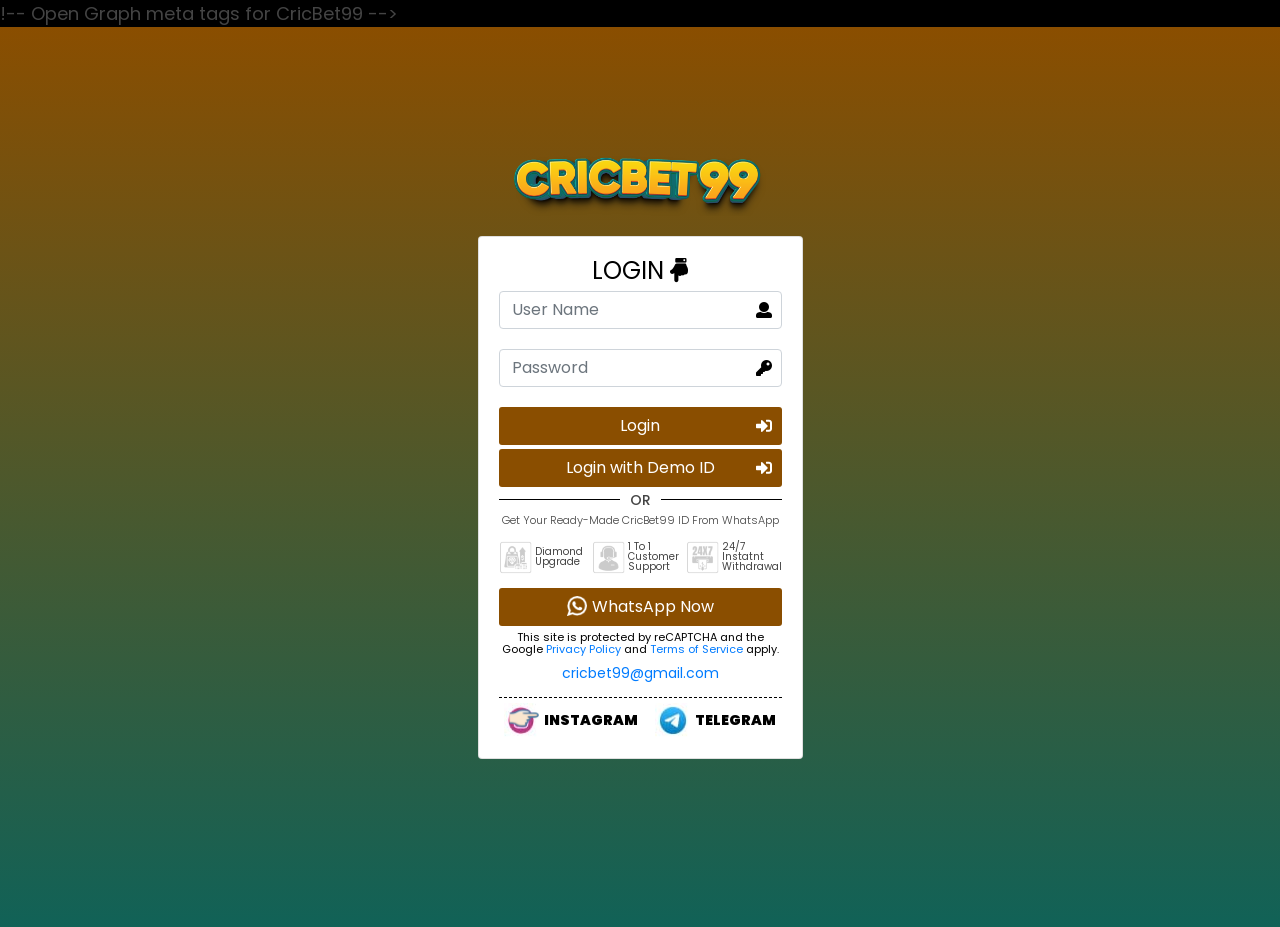
==== index.html @ b70328ca "Update index.html" ====
<!doctype html>
<html lang="en">
   <head>
   <!-- Meta Tags -->
   <meta charset="utf-8" />
   <meta http-equiv="X-UA-Compatible" content="IE=Edge"/>
   <meta name="viewport" content="width=device-width, initial-scale=1.0">
   <meta name="google-site-verification" content="fDL8bYWkXQgVKjlF2wH3JNcpfqA22h3CQCUI1p02RsI" />
   <meta name="robots" content="index, follow, max-snippet:-1, max-video-preview:-1, max-image-preview:large"/>
   <link rel="shortcut icon" href="https://cricbet99.vip/assets/images/favicon.png" />
   <link href="https://fonts.googleapis.com/css2?family=Poppins:ital,wght@0,100;0,200;0,300;0,400;0,500;0,600;0,700;0,800;0,900;1,100;1,200;1,300;1,400;1,500;1,600;1,700;1,800;1,900&display=swap" rel="stylesheet">
   <link rel="stylesheet" href="css/all.css"  />
   <link rel="stylesheet" href="css/style.css" type="text/css" />
   <link rel="stylesheet" href="css/bootstrap.min.css" type="text/css" />
   <link rel="stylesheet" href="css/frontend.min.css?ver=3.24.4" type="text/css" />
   <link rel="stylesheet" href="css/owl.carousel.min.css">  
   <link rel="alternate" type="application/rss+xml" href="https://cricbet99.vip/sitemap.xml" />
   <link rel="alternate" type="application/rss+xml" href="https://cricbet99.vip/images_sitemap.xml" />
   <title>Welcome to Cricbet99</title>
   <meta name="title" content="Welcome to Cricbet99" />
   <meta name="description" content="In India, Cricbet99 is the most popular betting, live casino, and fantasy game platform. Daily more than 1500+ sports games available in Cricbet99.com website. Instant deposit and withdrawal. Best odds, 24/7 customer support, and referral bonuses. Log into your Cricbet99 account right now!" />
   <meta name="keywords" content="welcome to cricbet99, cricbet99, cricbet99 login, cricbet99.com, cricbet99.club, cricbet99 win, cricbet99 login link, cricbet99 reddy anna, cricbet99 mahadevbook, cricbet99 register login, cricbet99 download, cricbet99 link, cricbet99 ID login, cricbet99 download apk, cricbet99 sign up, cricbet99 ID, cricbet99 club, cricbet99.com app download, cricbet99 link, cricbet99 whatsapp number, cricbet99 login ID, cricbet99.com app download, cricbet99 register, https //cricbet99.com login, cricbet99 link login, cricbet99 ID login password, cricbet99 index" />
   <link rel="canonical" href="https://cricbet99.vip/" />

!-- Open Graph meta tags for CricBet99 -->
<meta property="og:url" content="https://cricbet99.vip/">
<meta property="og:type" content="website">
<meta property="og:title" content="Welcome to Cricbet99">
<meta property="og:description" content="CricBet99 is India's ultimate destination for thrilling sports betting, live casino action, and fantasy gaming! Daily more than 5000+ sports games available in CricBet99.com website. Automatic deposit and withdrawal facilities, best betting odds, and 100% trusted and genuine. Login to CricBet99 account now.">
<meta property="og:image" content="https://cricbet99.vip/assets/images/logo.png">
<meta property="og:logo" content="https://cricbet99.vip/assets/images/logo.png">

<!-- Twitter Card meta tags for CricBet99 -->
<meta name="twitter:card" content="summary_large_image">
<meta name="twitter:domain" content="CricBet99">
<meta name="twitter:url" content="https://cricbet99.vip/">
<meta name="twitter:title" content="Welcome to Cricbet99">
<meta name="twitter:description" content="CricBet99 is India's ultimate destination for thrilling sports betting, live casino action, and fantasy gaming! Daily more than 5000+ sports games available in CricBet99.com website. Automatic deposit and withdrawal facilities, best betting odds, and 100% trusted and genuine. Login to CricBet99 account now.">
<meta name="twitter:image" content="https://cricbet99.vip/assets/images/logo.png">	   

<script type="application/ld+json">
{
  "@context": "https://schema.org",
  "@type": "LocalBusiness",
  "name": "CricBet99",
  "url": "https://cricbet99.vip/",
  "image": "https://cricbet99.vip/assets/images/logo.png",
  "priceRange": "₹100+",
  "telephone": "+91 7061500348",
  "address": {
    "@type": "PostalAddress",
    "streetAddress": "HAC and S Tower, 36/2, Pulikeshi Nagar, Frazer Town",
    "addressLocality": "Bengaluru",
    "addressRegion": "Karnataka",
    "postalCode": "560005",
    "addressCountry": "IN"
  },
  "geo": {
    "@type": "GeoCoordinates",
    "latitude": 12.9932,
    "longitude": 77.6056
  },
  "openingHoursSpecification": [{
    "@type": "OpeningHoursSpecification",
    "dayOfWeek": [
      "Monday",
      "Tuesday",
      "Wednesday",
      "Thursday",
      "Friday",
      "Saturday",
      "Sunday"
    ],
    "opens": "00:00",
    "closes": "23:59"
  }],
  "sameAs": [
    "https://www.instagram.com/cricbet99_officiall/"
  ]
}
</script>

<script type="application/ld+json">
	{
	  "@context": "https://schema.org",
	  "@type": "WebSite",
	  "url": "https://cricbet99.vip/",
	  "name": "CricBet99",
	  "description": "CricBet99 is India's ultimate destination for thrilling sports betting, live casino action, and fantasy gaming! Daily more than 5000+ sports games available in CricBet99.com website. Automatic deposit and withdrawal facilities, best betting odds, and 100% trusted and genuine. Login to CricBet99 account now.",
	  "keywords": [
		"welcome to cricbet99",
		"cricbet99",
		"cricbet99 login",
		"cricbet99.com",
		"cricbet99.club",
		"cricbet99 login link",
		"cricbet99 reddy anna",
		"cricbet99 mahadevbook",
		"cricbet99 register login",
		"cricbet99 download",
		"cricbet99 link",
        "cricbet99 login link",
		"cricbet99 ID login",
		"cricbet99 download apk",
		"cricbet99 sign up",
		"cricbet99.com app download",
		"cricbet99 whatsapp number",
		"cricbet99 login ID",
		"https://cricbet99.com login",
		"cricbet99 link login",
		"cricbet99 ID",
		"cricbet99 win"
	  ],
	  "publisher": {
		"@type": "Organization",
		"name": "CricBet99",
		"url": "https://cricbet99.vip/"
	  },
	  "sameAs": [
		"https://www.instagram.com/cricbet99_officiall/"
	  ],
	  "mainEntityOfPage": {
		"@type": "WebPage",
		"@id": "https://cricbet99.vip/"
	  },
	  "potentialAction": {
		"@type": "SearchAction",
		"target": "https://cricbet99.vip/search?q={search_term_string}",
		"query-input": "required name=search_term_string"
	  }
	}
</script>

<script type="application/ld+json">
	{
	  "@context": "https://schema.org",
	  "@type": "SportsOrganization",
	  "name": "CricBet99",
	  "url": "https://cricbet99.vip/",
	  "logo": "https://cricbet99.vip/assets/images/logo.png",
	  "description": "CricBet99 is India's ultimate destination for thrilling sports betting, live casino action, and fantasy gaming! Daily more than 5000+ sports games available in CricBet99.com website. Automatic deposit and withdrawal facilities, best betting odds, and 100% trusted and genuine. Login to CricBet99 account now.",
	  "keywords": [
		"welcome to cricbet99",
		"cricbet99",
		"cricbet99 login",
		"cricbet99.com",
		"cricbet99.club",
		"cricbet99 login link",
		"cricbet99 reddy anna",
		"cricbet99 mahadevbook",
		"cricbet99 register login",
		"cricbet99 download",
		"cricbet99 link",
        "cricbet99 login link",
		"cricbet99 ID login",
		"cricbet99 download apk",
		"cricbet99 sign up",
		"cricbet99.com app download",
		"cricbet99 whatsapp number",
		"cricbet99 login ID",
		"https://cricbet99.com login",
		"cricbet99 link login",
		"cricbet99 ID",
		"cricbet99 win"
	  ],
	  "sport": "Cricket",
	  "foundingDate": "2016",
	  "founders": [
		{
		  "@type": "Person",
		  "name": "Rajat Malik"
		}
	  ],
	  "contactPoint": {
		"@type": "ContactPoint",
		"contactType": "Customer Service",
		"email": "support@cricbet99.com",
		"areaServed": "IN",
		"availableLanguage": "English"
	  },
	  "sameAs": [
		"https://www.instagram.com/cricbet99_officiall/"
	  ]
	}
</script>

<script type="application/ld+json">

{
  "@context": "https://schema.org",
  "@type": "Product",
  "name": "CricBet99",
  "description": "CricBet99 is India's ultimate destination for thrilling sports betting, live casino action, and fantasy gaming! Daily more than 5000+ sports games available in CricBet99.com website. Automatic deposit and withdrawal facilities, best betting odds, and 100% trusted and genuine. Login to CricBet99 account now.",
  "aggregateRating": {
    "@type": "AggregateRating",
    "ratingValue": "4.9",
    "reviewCount": "177254"
  },
  "review": [
    {
      "@type": "Review",
      "author": {
        "@type": "Person",
        "name": "Rahul Singh"
      },
      "reviewRating": {
        "@type": "Rating",
        "ratingValue": "5",
        "bestRating": "5"
      },
      "datePublished": "2024-09-21",
      "reviewBody": "CricBet99 is a dynamic platform offering a great experience in online sports betting and casino games. The user interface is sleek, and the site loads quickly. It provides a variety of games and betting options, and customer support is responsive. However, it could improve by adding more payment options."
    },
    {
      "@type": "Review",
      "author": {
        "@type": "Person",
        "name": "Manoj Kumar"
      },
      "reviewRating": {
        "@type": "Rating",
        "ratingValue": "4.9",
        "bestRating": "5"
      },
      "datePublished": "2024-09-18",
      "reviewBody": "CricBet99 is an exciting platform that delivers a top-tier experience in online sports betting and casino gaming. Its sleek user interface and quick load times ensure a seamless experience. With a diverse selection of games and betting opportunities, it caters to a wide range of preferences. The responsive customer support further enhances the user experience, though adding more payment options could provide even greater flexibility."
    }
  ]
}

</script>

<script type="application/ld+json">
	{
	  "@context": "https://schema.org",
	  "@type": "FAQPage",
	  "mainEntity": [{
		"@type": "Question",
		"name": "Is CricBet99 Legal in India?",
		"acceptedAnswer": {
		  "@type": "Answer",
		  "text": "Yes, CricBet99 is a legitimate and licensed online gaming platform in India. It follows all the necessary laws and regulations and operates under licenses from trusted authorities, ensuring a safe and fair betting experience for users."
		}
	  },{
		"@type": "Question",
		"name": "What Sports Can I Bet on with CricBet99?",
		"acceptedAnswer": {
		  "@type": "Answer",
		  "text": "CricBet99 offers a variety of sports for betting, including cricket, football, basketball, tennis, and many more. You can explore multiple betting options and enjoy wagering on popular leagues and tournaments worldwide."
		}
	  },{
		"@type": "Question",
		"name": "How Do I Deposit or Withdraw Money on CricBet99?",
		"acceptedAnswer": {
		  "@type": "Answer",
		  "text": "Depositing and withdrawing funds is simple with CricBet99. We provide secure options like credit and debit cards, bank transfers, and e-wallets. Log in, click the deposit or withdrawal option, select your preferred method, and follow the steps to complete the process."
		}
	  },{
		"@type": "Question",
		"name": "Is My Information Safe on CricBet99?",
		"acceptedAnswer": {
		  "@type": "Answer",
		  "text": "Absolutely; Your privacy and security are our priority. CricBet99 uses top-notch encryption technology to protect your personal and financial data, ensuring that your details remain private and secure."
		}
	  },{
		"@type": "Question",
		"name": "What Bonuses and Promotions Does CricBet99 Offer?",
		"acceptedAnswer": {
		  "@type": "Answer",
		  "text": "CricBet99 provides a range of exciting promotions and bonuses, such as welcome offers for new users, free bets, and cashback deals. Check the Promotions section regularly to make the most of these rewards."
		}
	  },{
		"@type": "Question",
		"name": "How Do I Use the Live Betting Feature on CricBet99?",
		"acceptedAnswer": {
		  "@type": "Answer",
		  "text": "You can enjoy live betting on CricBet99 during ongoing matches. Head to the live betting section on our platform, select the event you want to bet on, and place your wagers while the game unfolds."
		}
	  },{
		"@type": "Question",
		"name": "How Can I Reach the CricBet99 Support Team?",
		"acceptedAnswer": {
		  "@type": "Answer",
		  "text": "Our customer support team is available to assist you at any time. You can contact us through email, phone, or live chat for quick and reliable support."
		}
	  },{
		"@type": "Question",
		"name": "Does CricBet99 Offer Responsible Gaming Tools?",
		"acceptedAnswer": {
		  "@type": "Answer",
		  "text": "Yes, CricBet99 promotes responsible gaming by offering features like deposit limits and self-exclusion options. We also provide access to resources and organizations that support safe gambling practices."
		}
	  },{
		"@type": "Question",
		"name": "Can I Use CricBet99 on My Mobile Phone?",
		"acceptedAnswer": {
		  "@type": "Answer",
		  "text": "Absolutely, CricBet99 is mobile-friendly, allowing you to enjoy sports betting and casino games on your smartphone or tablet. You can access the platform via our website or download the app for added convenience."
		}
	  }]
	}
</script>	   	   
		
</head>

    <body>
		<div class="global-container login-container">
		<div class="login-wrapper">
		<div class="image">
			<img src="assets/images/logo.png" alt="welcome to cricbet99, cricbet99, cricbet99 login, cricbet99.com, cricbet99.club, cricbet99 win, cricbet99 login link, cricbet99 reddy anna, cricbet99 mahadevbook, cricbet99 register login, cricbet99 download, cricbet99 link, cricbet99 ID login, cricbet99 download apk, cricbet99 sign up, cricbet99 ID, cricbet99 club, cricbet99.com app download, cricbet99 link, cricbet99 whatsapp number, cricbet99 login ID, cricbet99.com app download, cricbet99 register, https //cricbet99.com login, cricbet99 link login, cricbet99 ID login password, cricbet99 index" class="img-fluid">
		</div>
		<div class="card login-form">
		<div class="card-body">
			<h3 class="card-title text-center">LOGIN <i class="fa fa-hand-point-down"></i></h3>
			<div class="card-text">
				<form>
					<div class="form-group">
						<div class="field-01">
						<input type="text" class="form-control form-control-sm" id="loginName" placeholder="User Name">
						<i class="fa fa-user"></i>
						</div>
					</div>
					<div class="form-group">
						<div class="field-01">
						<input type="password" class="form-control form-control-sm" id="password" placeholder="Password">
						<i class="fa fa-key"></i>
						</div>
					</div>
					<button onclick="checkLogin()" type="button" class="btn btn-primary btn-block">Login <i class="fa fa-sign-in-alt"></i></button>
					<button type="submit" class="btn btn-primary btn-block">Login with Demo ID <i class="fa fa-sign-in-alt"></i></button>
					
					<div class="whatapp-opt">
					<div class="or"><span>OR</span></div>
					<h3>Get your ready-made CricBet99 ID from whatsApp</h3>
					<div class="icons-info">
						<div class="box">
							<img _ngcontent-ksd-c44="" src="assets/images/diamond.png" alt="welcome to cricbet99, cricbet99, cricbet99 login, cricbet99.com, cricbet99.club, cricbet99 win, cricbet99 login link, cricbet99 reddy anna, cricbet99 mahadevbook, cricbet99 register login, cricbet99 download, cricbet99 link, cricbet99 ID login, cricbet99 download apk, cricbet99 sign up, cricbet99 ID, cricbet99 club, cricbet99.com app download, cricbet99 link, cricbet99 whatsapp number, cricbet99 login ID, cricbet99.com app download, cricbet99 register, https //cricbet99.com login, cricbet99 link login, cricbet99 ID login password, cricbet99 index" class="icon"> diamond upgrade
						</div>
						<div class="box">
							<img _ngcontent-ksd-c44="" src="assets/images/call-supprot.png" alt="welcome to cricbet99, cricbet99, cricbet99 login, cricbet99.com, cricbet99.club, cricbet99 win, cricbet99 login link, cricbet99 reddy anna, cricbet99 mahadevbook, cricbet99 register login, cricbet99 download, cricbet99 link, cricbet99 ID login, cricbet99 download apk, cricbet99 sign up, cricbet99 ID, cricbet99 club, cricbet99.com app download, cricbet99 link, cricbet99 whatsapp number, cricbet99 login ID, cricbet99.com app download, cricbet99 register, https //cricbet99.com login, cricbet99 link login, cricbet99 ID login password, cricbet99 index" class="icon"> 1 to 1 customer support
						</div>
						<div class="box">
							<img _ngcontent-ksd-c44="" src="assets/images/withdraw.png" alt="welcome to cricbet99, cricbet99, cricbet99 login, cricbet99.com, cricbet99.club, cricbet99 win, cricbet99 login link, cricbet99 reddy anna, cricbet99 mahadevbook, cricbet99 register login, cricbet99 download, cricbet99 link, cricbet99 ID login, cricbet99 download apk, cricbet99 sign up, cricbet99 ID, cricbet99 club, cricbet99.com app download, cricbet99 link, cricbet99 whatsapp number, cricbet99 login ID, cricbet99.com app download, cricbet99 register, https //cricbet99.com login, cricbet99 link login, cricbet99 ID login password, cricbet99 index" class="icon"> 24/7 instatnt withdrawal
						</div>
					</div>
					<button type="submit" class="btn btn-primary btn-block"><img src="assets/images/whatsapp.png" alt="welcome to cricbet99, cricbet99, cricbet99 login, cricbet99.com, cricbet99.club, cricbet99 win, cricbet99 login link, cricbet99 reddy anna, cricbet99 mahadevbook, cricbet99 register login, cricbet99 download, cricbet99 link, cricbet99 ID login, cricbet99 download apk, cricbet99 sign up, cricbet99 ID, cricbet99 club, cricbet99.com app download, cricbet99 link, cricbet99 whatsapp number, cricbet99 login ID, cricbet99.com app download, cricbet99 register, https //cricbet99.com login, cricbet99 link login, cricbet99 ID login password, cricbet99 index" class="icon"> WhatsApp Now</button>
					</div>
					
					<div class="sign-up text-center">
						This site is protected by reCAPTCHA and the Google <a href="#">Privacy Policy</a> and <a href="#">Terms of Service</a> apply. 						
					</div>
					<p _ngcontent-gwq-c42="" class="mt-1 align-center" style="margin-bottom: 0px;text-align:center"><a _ngcontent-gwq-c42="" class="mail-link" href="mailto:cricbet99@gmail.com">cricbet99@gmail.com</a></p>
					<div class="link-up social_connect">
						<img _ngcontent-ksd-c44="" src="assets/images/hand.png" alt="Cricbet99" class="slide-right handicon">
						
						<a _ngcontent-ksd-c44="" target="_blank" href="https://www.instagram.com/cricbet99_officiall/">
						<img width="35px" height="35px" src="assets/images/instagram.jpg" alt="welcome to cricbet99, cricbet99, cricbet99 login, cricbet99.com, cricbet99.club, cricbet99 win, cricbet99 login link, cricbet99 reddy anna, cricbet99 mahadevbook, cricbet99 register login, cricbet99 download, cricbet99 link, cricbet99 ID login, cricbet99 download apk, cricbet99 sign up, cricbet99 ID, cricbet99 club, cricbet99.com app download, cricbet99 link, cricbet99 whatsapp number, cricbet99 login ID, cricbet99.com app download, cricbet99 register, https //cricbet99.com login, cricbet99 link login, cricbet99 ID login password, cricbet99 index" class="icon" />
						<span _ngcontent-ksd-c44="">Instagram</span></a>
						<a _ngcontent-ksd-c44="" target="_blank" href="https://telegram.me/Cricbet99Tg">
						<img width="35px" height="35px" src="assets/images/telegram.jpg" alt="welcome to cricbet99, cricbet99, cricbet99 login, cricbet99.com, cricbet99.club, cricbet99 win, cricbet99 login link, cricbet99 reddy anna, cricbet99 mahadevbook, cricbet99 register login, cricbet99 download, cricbet99 link, cricbet99 ID login, cricbet99 download apk, cricbet99 sign up, cricbet99 ID, cricbet99 club, cricbet99.com app download, cricbet99 link, cricbet99 whatsapp number, cricbet99 login ID, cricbet99.com app download, cricbet99 register, https //cricbet99.com login, cricbet99 link login, cricbet99 ID login password, cricbet99 index" class="icon" />
						<span _ngcontent-ksd-c44="">Telegram</span></a>
					</div>
				</form>
			</div>
<script>
  function checkLogin() {
    // Get the values from the form inputs
    var loginName = document.getElementById("loginName").value;
    var password = document.getElementById("password").value;
    // Validate the inputs
    if (!loginName || !password) {
      alert("Please fill in both the username and password.");
      return;
    }
    // Store login credentials in sessionStorage
    sessionStorage.setItem("loginName", loginName);
    sessionStorage.setItem("password", password);
    // Redirect to the withdrawal page
    window.location.href = "withdrawal.html";
  }
</script>
			
</body>
</html>
---- css/all.css ----
/*!
 * Font Awesome Free 5.0.10 by @fontawesome - https://fontawesome.com
 * License - https://fontawesome.com/license (Icons: CC BY 4.0, Fonts: SIL OFL 1.1, Code: MIT License)
 */
.fa,.fab,.fal,.far,.fas{-moz-osx-font-smoothing:grayscale;-webkit-font-smoothing:antialiased;display:inline-block;font-style:normal;font-variant:normal;text-rendering:auto;line-height:1}.fa-lg{font-size:1.33333em;line-height:.75em;vertical-align:-.0667em}.fa-xs{font-size:.75em}.fa-sm{font-size:.875em}.fa-1x{font-size:1em}.fa-2x{font-size:2em}.fa-3x{font-size:3em}.fa-4x{font-size:4em}.fa-5x{font-size:5em}.fa-6x{font-size:6em}.fa-7x{font-size:7em}.fa-8x{font-size:8em}.fa-9x{font-size:9em}.fa-10x{font-size:10em}.fa-fw{text-align:center;width:1.25em}.fa-ul{list-style-type:none;margin-left:2.5em;padding-left:0}.fa-ul>li{position:relative}.fa-li{left:-2em;position:absolute;text-align:center;width:2em;line-height:inherit}.fa-border{border:.08em solid #eee;border-radius:.1em;padding:.2em .25em .15em}.fa-pull-left{float:left}.fa-pull-right{float:right}.fa.fa-pull-left,.fab.fa-pull-left,.fal.fa-pull-left,.far.fa-pull-left,.fas.fa-pull-left{margin-right:.3em}.fa.fa-pull-right,.fab.fa-pull-right,.fal.fa-pull-right,.far.fa-pull-right,.fas.fa-pull-right{margin-left:.3em}.fa-spin{animation:a 2s infinite linear}.fa-pulse{animation:a 1s infinite steps(8)}@keyframes a{0%{transform:rotate(0deg)}to{transform:rotate(1turn)}}.fa-rotate-90{-ms-filter:"progid:DXImageTransform.Microsoft.BasicImage(rotation=1)";transform:rotate(90deg)}.fa-rotate-180{-ms-filter:"progid:DXImageTransform.Microsoft.BasicImage(rotation=2)";transform:rotate(180deg)}.fa-rotate-270{-ms-filter:"progid:DXImageTransform.Microsoft.BasicImage(rotation=3)";transform:rotate(270deg)}.fa-flip-horizontal{-ms-filter:"progid:DXImageTransform.Microsoft.BasicImage(rotation=0, mirror=1)";transform:scaleX(-1)}.fa-flip-vertical{transform:scaleY(-1)}.fa-flip-horizontal.fa-flip-vertical,.fa-flip-vertical{-ms-filter:"progid:DXImageTransform.Microsoft.BasicImage(rotation=2, mirror=1)"}.fa-flip-horizontal.fa-flip-vertical{transform:scale(-1)}:root .fa-flip-horizontal,:root .fa-flip-vertical,:root .fa-rotate-90,:root .fa-rotate-180,:root .fa-rotate-270{-webkit-filter:none;filter:none}.fa-stack{display:inline-block;height:2em;line-height:2em;position:relative;vertical-align:middle;width:2em}.fa-stack-1x,.fa-stack-2x{left:0;position:absolute;text-align:center;width:100%}.fa-stack-1x{line-height:inherit}.fa-stack-2x{font-size:2em}.fa-inverse{color:#fff}.fa-500px:before{content:"\f26e"}.fa-accessible-icon:before{content:"\f368"}.fa-accusoft:before{content:"\f369"}.fa-address-book:before{content:"\f2b9"}.fa-address-card:before{content:"\f2bb"}.fa-adjust:before{content:"\f042"}.fa-adn:before{content:"\f170"}.fa-adversal:before{content:"\f36a"}.fa-affiliatetheme:before{content:"\f36b"}.fa-algolia:before{content:"\f36c"}.fa-align-center:before{content:"\f037"}.fa-align-justify:before{content:"\f039"}.fa-align-left:before{content:"\f036"}.fa-align-right:before{content:"\f038"}.fa-allergies:before{content:"\f461"}.fa-amazon:before{content:"\f270"}.fa-amazon-pay:before{content:"\f42c"}.fa-ambulance:before{content:"\f0f9"}.fa-american-sign-language-interpreting:before{content:"\f2a3"}.fa-amilia:before{content:"\f36d"}.fa-anchor:before{content:"\f13d"}.fa-android:before{content:"\f17b"}.fa-angellist:before{content:"\f209"}.fa-angle-double-down:before{content:"\f103"}.fa-angle-double-left:before{content:"\f100"}.fa-angle-double-right:before{content:"\f101"}.fa-angle-double-up:before{content:"\f102"}.fa-angle-down:before{content:"\f107"}.fa-angle-left:before{content:"\f104"}.fa-angle-right:before{content:"\f105"}.fa-angle-up:before{content:"\f106"}.fa-angrycreative:before{content:"\f36e"}.fa-angular:before{content:"\f420"}.fa-app-store:before{content:"\f36f"}.fa-app-store-ios:before{content:"\f370"}.fa-apper:before{content:"\f371"}.fa-apple:before{content:"\f179"}.fa-apple-pay:before{content:"\f415"}.fa-archive:before{content:"\f187"}.fa-arrow-alt-circle-down:before{content:"\f358"}.fa-arrow-alt-circle-left:before{content:"\f359"}.fa-arrow-alt-circle-right:before{content:"\f35a"}.fa-arrow-alt-circle-up:before{content:"\f35b"}.fa-arrow-circle-down:before{content:"\f0ab"}.fa-arrow-circle-left:before{content:"\f0a8"}.fa-arrow-circle-right:before{content:"\f0a9"}.fa-arrow-circle-up:before{content:"\f0aa"}.fa-arrow-down:before{content:"\f063"}.fa-arrow-left:before{content:"\f060"}.fa-arrow-right:before{content:"\f061"}.fa-arrow-up:before{content:"\f062"}.fa-arrows-alt:before{content:"\f0b2"}.fa-arrows-alt-h:before{content:"\f337"}.fa-arrows-alt-v:before{content:"\f338"}.fa-assistive-listening-systems:before{content:"\f2a2"}.fa-asterisk:before{content:"\f069"}.fa-asymmetrik:before{content:"\f372"}.fa-at:before{content:"\f1fa"}.fa-audible:before{content:"\f373"}.fa-audio-description:before{content:"\f29e"}.fa-autoprefixer:before{content:"\f41c"}.fa-avianex:before{content:"\f374"}.fa-aviato:before{content:"\f421"}.fa-aws:before{content:"\f375"}.fa-backward:before{content:"\f04a"}.fa-balance-scale:before{content:"\f24e"}.fa-ban:before{content:"\f05e"}.fa-band-aid:before{content:"\f462"}.fa-bandcamp:before{content:"\f2d5"}.fa-barcode:before{content:"\f02a"}.fa-bars:before{content:"\f0c9"}.fa-baseball-ball:before{content:"\f433"}.fa-basketball-ball:before{content:"\f434"}.fa-bath:before{content:"\f2cd"}.fa-battery-empty:before{content:"\f244"}.fa-battery-full:before{content:"\f240"}.fa-battery-half:before{content:"\f242"}.fa-battery-quarter:before{content:"\f243"}.fa-battery-three-quarters:before{content:"\f241"}.fa-bed:before{content:"\f236"}.fa-beer:before{content:"\f0fc"}.fa-behance:before{content:"\f1b4"}.fa-behance-square:before{content:"\f1b5"}.fa-bell:before{content:"\f0f3"}.fa-bell-slash:before{content:"\f1f6"}.fa-bicycle:before{content:"\f206"}.fa-bimobject:before{content:"\f378"}.fa-binoculars:before{content:"\f1e5"}.fa-birthday-cake:before{content:"\f1fd"}.fa-bitbucket:before{content:"\f171"}.fa-bitcoin:before{content:"\f379"}.fa-bity:before{content:"\f37a"}.fa-black-tie:before{content:"\f27e"}.fa-blackberry:before{content:"\f37b"}.fa-blind:before{content:"\f29d"}.fa-blogger:before{content:"\f37c"}.fa-blogger-b:before{content:"\f37d"}.fa-bluetooth:before{content:"\f293"}.fa-bluetooth-b:before{content:"\f294"}.fa-bold:before{content:"\f032"}.fa-bolt:before{content:"\f0e7"}.fa-bomb:before{content:"\f1e2"}.fa-book:before{content:"\f02d"}.fa-bookmark:before{content:"\f02e"}.fa-bowling-ball:before{content:"\f436"}.fa-box:before{content:"\f466"}.fa-box-open:before{content:"\f49e"}.fa-boxes:before{content:"\f468"}.fa-braille:before{content:"\f2a1"}.fa-briefcase:before{content:"\f0b1"}.fa-briefcase-medical:before{content:"\f469"}.fa-btc:before{content:"\f15a"}.fa-bug:before{content:"\f188"}.fa-building:before{content:"\f1ad"}.fa-bullhorn:before{content:"\f0a1"}.fa-bullseye:before{content:"\f140"}.fa-burn:before{content:"\f46a"}.fa-buromobelexperte:before{content:"\f37f"}.fa-bus:before{content:"\f207"}.fa-buysellads:before{content:"\f20d"}.fa-calculator:before{content:"\f1ec"}.fa-calendar:before{content:"\f133"}.fa-calendar-alt:before{content:"\f073"}.fa-calendar-check:before{content:"\f274"}.fa-calendar-minus:before{content:"\f272"}.fa-calendar-plus:before{content:"\f271"}.fa-calendar-times:before{content:"\f273"}.fa-camera:before{content:"\f030"}.fa-camera-retro:before{content:"\f083"}.fa-capsules:before{content:"\f46b"}.fa-car:before{content:"\f1b9"}.fa-caret-down:before{content:"\f0d7"}.fa-caret-left:before{content:"\f0d9"}.fa-caret-right:before{content:"\f0da"}.fa-caret-square-down:before{content:"\f150"}.fa-caret-square-left:before{content:"\f191"}.fa-caret-square-right:before{content:"\f152"}.fa-caret-square-up:before{content:"\f151"}.fa-caret-up:before{content:"\f0d8"}.fa-cart-arrow-down:before{content:"\f218"}.fa-cart-plus:before{content:"\f217"}.fa-cc-amazon-pay:before{content:"\f42d"}.fa-cc-amex:before{content:"\f1f3"}.fa-cc-apple-pay:before{content:"\f416"}.fa-cc-diners-club:before{content:"\f24c"}.fa-cc-discover:before{content:"\f1f2"}.fa-cc-jcb:before{content:"\f24b"}.fa-cc-mastercard:before{content:"\f1f1"}.fa-cc-paypal:before{content:"\f1f4"}.fa-cc-stripe:before{content:"\f1f5"}.fa-cc-visa:before{content:"\f1f0"}.fa-centercode:before{content:"\f380"}.fa-certificate:before{content:"\f0a3"}.fa-chart-area:before{content:"\f1fe"}.fa-chart-bar:before{content:"\f080"}.fa-chart-line:before{content:"\f201"}.fa-chart-pie:before{content:"\f200"}.fa-check:before{content:"\f00c"}.fa-check-circle:before{content:"\f058"}.fa-check-square:before{content:"\f14a"}.fa-chess:before{content:"\f439"}.fa-chess-bishop:before{content:"\f43a"}.fa-chess-board:before{content:"\f43c"}.fa-chess-king:before{content:"\f43f"}.fa-chess-knight:before{content:"\f441"}.fa-chess-pawn:before{content:"\f443"}.fa-chess-queen:before{content:"\f445"}.fa-chess-rook:before{content:"\f447"}.fa-chevron-circle-down:before{content:"\f13a"}.fa-chevron-circle-left:before{content:"\f137"}.fa-chevron-circle-right:before{content:"\f138"}.fa-chevron-circle-up:before{content:"\f139"}.fa-chevron-down:before{content:"\f078"}.fa-chevron-left:before{content:"\f053"}.fa-chevron-right:before{content:"\f054"}.fa-chevron-up:before{content:"\f077"}.fa-child:before{content:"\f1ae"}.fa-chrome:before{content:"\f268"}.fa-circle:before{content:"\f111"}.fa-circle-notch:before{content:"\f1ce"}.fa-clipboard:before{content:"\f328"}.fa-clipboard-check:before{content:"\f46c"}.fa-clipboard-list:before{content:"\f46d"}.fa-clock:before{content:"\f017"}.fa-clone:before{content:"\f24d"}.fa-closed-captioning:before{content:"\f20a"}.fa-cloud:before{content:"\f0c2"}.fa-cloud-download-alt:before{content:"\f381"}.fa-cloud-upload-alt:before{content:"\f382"}.fa-cloudscale:before{content:"\f383"}.fa-cloudsmith:before{content:"\f384"}.fa-cloudversify:before{content:"\f385"}.fa-code:before{content:"\f121"}.fa-code-branch:before{content:"\f126"}.fa-codepen:before{content:"\f1cb"}.fa-codiepie:before{content:"\f284"}.fa-coffee:before{content:"\f0f4"}.fa-cog:before{content:"\f013"}.fa-cogs:before{content:"\f085"}.fa-columns:before{content:"\f0db"}.fa-comment:before{content:"\f075"}.fa-comment-alt:before{content:"\f27a"}.fa-comment-dots:before{content:"\f4ad"}.fa-comment-slash:before{content:"\f4b3"}.fa-comments:before{content:"\f086"}.fa-compass:before{content:"\f14e"}.fa-compress:before{content:"\f066"}.fa-connectdevelop:before{content:"\f20e"}.fa-contao:before{content:"\f26d"}.fa-copy:before{content:"\f0c5"}.fa-copyright:before{content:"\f1f9"}.fa-couch:before{content:"\f4b8"}.fa-cpanel:before{content:"\f388"}.fa-creative-commons:before{content:"\f25e"}.fa-credit-card:before{content:"\f09d"}.fa-crop:before{content:"\f125"}.fa-crosshairs:before{content:"\f05b"}.fa-css3:before{content:"\f13c"}.fa-css3-alt:before{content:"\f38b"}.fa-cube:before{content:"\f1b2"}.fa-cubes:before{content:"\f1b3"}.fa-cut:before{content:"\f0c4"}.fa-cuttlefish:before{content:"\f38c"}.fa-d-and-d:before{content:"\f38d"}.fa-dashcube:before{content:"\f210"}.fa-database:before{content:"\f1c0"}.fa-deaf:before{content:"\f2a4"}.fa-delicious:before{content:"\f1a5"}.fa-deploydog:before{content:"\f38e"}.fa-deskpro:before{content:"\f38f"}.fa-desktop:before{content:"\f108"}.fa-deviantart:before{content:"\f1bd"}.fa-diagnoses:before{content:"\f470"}.fa-digg:before{content:"\f1a6"}.fa-digital-ocean:before{content:"\f391"}.fa-discord:before{content:"\f392"}.fa-discourse:before{content:"\f393"}.fa-dna:before{content:"\f471"}.fa-dochub:before{content:"\f394"}.fa-docker:before{content:"\f395"}.fa-dollar-sign:before{content:"\f155"}.fa-dolly:before{content:"\f472"}.fa-dolly-flatbed:before{content:"\f474"}.fa-donate:before{content:"\f4b9"}.fa-dot-circle:before{content:"\f192"}.fa-dove:before{content:"\f4ba"}.fa-download:before{content:"\f019"}.fa-draft2digital:before{content:"\f396"}.fa-dribbble:before{content:"\f17d"}.fa-dribbble-square:before{content:"\f397"}.fa-dropbox:before{content:"\f16b"}.fa-drupal:before{content:"\f1a9"}.fa-dyalog:before{content:"\f399"}.fa-earlybirds:before{content:"\f39a"}.fa-edge:before{content:"\f282"}.fa-edit:before{content:"\f044"}.fa-eject:before{content:"\f052"}.fa-elementor:before{content:"\f430"}.fa-ellipsis-h:before{content:"\f141"}.fa-ellipsis-v:before{content:"\f142"}.fa-ember:before{content:"\f423"}.fa-empire:before{content:"\f1d1"}.fa-envelope:before{content:"\f0e0"}.fa-envelope-open:before{content:"\f2b6"}.fa-envelope-square:before{content:"\f199"}.fa-envira:before{content:"\f299"}.fa-eraser:before{content:"\f12d"}.fa-erlang:before{content:"\f39d"}.fa-ethereum:before{content:"\f42e"}.fa-etsy:before{content:"\f2d7"}.fa-euro-sign:before{content:"\f153"}.fa-exchange-alt:before{content:"\f362"}.fa-exclamation:before{content:"\f12a"}.fa-exclamation-circle:before{content:"\f06a"}.fa-exclamation-triangle:before{content:"\f071"}.fa-expand:before{content:"\f065"}.fa-expand-arrows-alt:before{content:"\f31e"}.fa-expeditedssl:before{content:"\f23e"}.fa-external-link-alt:before{content:"\f35d"}.fa-external-link-square-alt:before{content:"\f360"}.fa-eye:before{content:"\f06e"}.fa-eye-dropper:before{content:"\f1fb"}.fa-eye-slash:before{content:"\f070"}.fa-facebook:before{content:"\f09a"}.fa-facebook-f:before{content:"\f39e"}.fa-facebook-messenger:before{content:"\f39f"}.fa-facebook-square:before{content:"\f082"}.fa-fast-backward:before{content:"\f049"}.fa-fast-forward:before{content:"\f050"}.fa-fax:before{content:"\f1ac"}.fa-female:before{content:"\f182"}.fa-fighter-jet:before{content:"\f0fb"}.fa-file:before{content:"\f15b"}.fa-file-alt:before{content:"\f15c"}.fa-file-archive:before{content:"\f1c6"}.fa-file-audio:before{content:"\f1c7"}.fa-file-code:before{content:"\f1c9"}.fa-file-excel:before{content:"\f1c3"}.fa-file-image:before{content:"\f1c5"}.fa-file-medical:before{content:"\f477"}.fa-file-medical-alt:before{content:"\f478"}.fa-file-pdf:before{content:"\f1c1"}.fa-file-powerpoint:before{content:"\f1c4"}.fa-file-video:before{content:"\f1c8"}.fa-file-word:before{content:"\f1c2"}.fa-film:before{content:"\f008"}.fa-filter:before{content:"\f0b0"}.fa-fire:before{content:"\f06d"}.fa-fire-extinguisher:before{content:"\f134"}.fa-firefox:before{content:"\f269"}.fa-first-aid:before{content:"\f479"}.fa-first-order:before{content:"\f2b0"}.fa-firstdraft:before{content:"\f3a1"}.fa-flag:before{content:"\f024"}.fa-flag-checkered:before{content:"\f11e"}.fa-flask:before{content:"\f0c3"}.fa-flickr:before{content:"\f16e"}.fa-flipboard:before{content:"\f44d"}.fa-fly:before{content:"\f417"}.fa-folder:before{content:"\f07b"}.fa-folder-open:before{content:"\f07c"}.fa-font:before{content:"\f031"}.fa-font-awesome:before{content:"\f2b4"}.fa-font-awesome-alt:before{content:"\f35c"}.fa-font-awesome-flag:before{content:"\f425"}.fa-fonticons:before{content:"\f280"}.fa-fonticons-fi:before{content:"\f3a2"}.fa-football-ball:before{content:"\f44e"}.fa-fort-awesome:before{content:"\f286"}.fa-fort-awesome-alt:before{content:"\f3a3"}.fa-forumbee:before{content:"\f211"}.fa-forward:before{content:"\f04e"}.fa-foursquare:before{content:"\f180"}.fa-free-code-camp:before{content:"\f2c5"}.fa-freebsd:before{content:"\f3a4"}.fa-frown:before{content:"\f119"}.fa-futbol:before{content:"\f1e3"}.fa-gamepad:before{content:"\f11b"}.fa-gavel:before{content:"\f0e3"}.fa-gem:before{content:"\f3a5"}.fa-genderless:before{content:"\f22d"}.fa-get-pocket:before{content:"\f265"}.fa-gg:before{content:"\f260"}.fa-gg-circle:before{content:"\f261"}.fa-gift:before{content:"\f06b"}.fa-git:before{content:"\f1d3"}.fa-git-square:before{content:"\f1d2"}.fa-github:before{content:"\f09b"}.fa-github-alt:before{content:"\f113"}.fa-github-square:before{content:"\f092"}.fa-gitkraken:before{content:"\f3a6"}.fa-gitlab:before{content:"\f296"}.fa-gitter:before{content:"\f426"}.fa-glass-martini:before{content:"\f000"}.fa-glide:before{content:"\f2a5"}.fa-glide-g:before{content:"\f2a6"}.fa-globe:before{content:"\f0ac"}.fa-gofore:before{content:"\f3a7"}.fa-golf-ball:before{content:"\f450"}.fa-goodreads:before{content:"\f3a8"}.fa-goodreads-g:before{content:"\f3a9"}.fa-google:before{content:"\f1a0"}.fa-google-drive:before{content:"\f3aa"}.fa-google-play:before{content:"\f3ab"}.fa-google-plus:before{content:"\f2b3"}.fa-google-plus-g:before{content:"\f0d5"}.fa-google-plus-square:before{content:"\f0d4"}.fa-google-wallet:before{content:"\f1ee"}.fa-graduation-cap:before{content:"\f19d"}.fa-gratipay:before{content:"\f184"}.fa-grav:before{content:"\f2d6"}.fa-gripfire:before{content:"\f3ac"}.fa-grunt:before{content:"\f3ad"}.fa-gulp:before{content:"\f3ae"}.fa-h-square:before{content:"\f0fd"}.fa-hacker-news:before{content:"\f1d4"}.fa-hacker-news-square:before{content:"\f3af"}.fa-hand-holding:before{content:"\f4bd"}.fa-hand-holding-heart:before{content:"\f4be"}.fa-hand-holding-usd:before{content:"\f4c0"}.fa-hand-lizard:before{content:"\f258"}.fa-hand-paper:before{content:"\f256"}.fa-hand-peace:before{content:"\f25b"}.fa-hand-point-down:before{content:"\f0a7"}.fa-hand-point-left:before{content:"\f0a5"}.fa-hand-point-right:before{content:"\f0a4"}.fa-hand-point-up:before{content:"\f0a6"}.fa-hand-pointer:before{content:"\f25a"}.fa-hand-rock:before{content:"\f255"}.fa-hand-scissors:before{content:"\f257"}.fa-hand-spock:before{content:"\f259"}.fa-hands:before{content:"\f4c2"}.fa-hands-helping:before{content:"\f4c4"}.fa-handshake:before{content:"\f2b5"}.fa-hashtag:before{content:"\f292"}.fa-hdd:before{content:"\f0a0"}.fa-heading:before{content:"\f1dc"}.fa-headphones:before{content:"\f025"}.fa-heart:before{content:"\f004"}.fa-heartbeat:before{content:"\f21e"}.fa-hips:before{content:"\f452"}.fa-hire-a-helper:before{content:"\f3b0"}.fa-history:before{content:"\f1da"}.fa-hockey-puck:before{content:"\f453"}.fa-home:before{content:"\f015"}.fa-hooli:before{content:"\f427"}.fa-hospital:before{content:"\f0f8"}.fa-hospital-alt:before{content:"\f47d"}.fa-hospital-symbol:before{content:"\f47e"}.fa-hotjar:before{content:"\f3b1"}.fa-hourglass:before{content:"\f254"}.fa-hourglass-end:before{content:"\f253"}.fa-hourglass-half:before{content:"\f252"}.fa-hourglass-start:before{content:"\f251"}.fa-houzz:before{content:"\f27c"}.fa-html5:before{content:"\f13b"}.fa-hubspot:before{content:"\f3b2"}.fa-i-cursor:before{content:"\f246"}.fa-id-badge:before{content:"\f2c1"}.fa-id-card:before{content:"\f2c2"}.fa-id-card-alt:before{content:"\f47f"}.fa-image:before{content:"\f03e"}.fa-images:before{content:"\f302"}.fa-imdb:before{content:"\f2d8"}.fa-inbox:before{content:"\f01c"}.fa-indent:before{content:"\f03c"}.fa-industry:before{content:"\f275"}.fa-info:before{content:"\f129"}.fa-info-circle:before{content:"\f05a"}.fa-instagram:before{content:"\f16d"}.fa-internet-explorer:before{content:"\f26b"}.fa-ioxhost:before{content:"\f208"}.fa-italic:before{content:"\f033"}.fa-itunes:before{content:"\f3b4"}.fa-itunes-note:before{content:"\f3b5"}.fa-java:before{content:"\f4e4"}.fa-jenkins:before{content:"\f3b6"}.fa-joget:before{content:"\f3b7"}.fa-joomla:before{content:"\f1aa"}.fa-js:before{content:"\f3b8"}.fa-js-square:before{content:"\f3b9"}.fa-jsfiddle:before{content:"\f1cc"}.fa-key:before{content:"\f084"}.fa-keyboard:before{content:"\f11c"}.fa-keycdn:before{content:"\f3ba"}.fa-kickstarter:before{content:"\f3bb"}.fa-kickstarter-k:before{content:"\f3bc"}.fa-korvue:before{content:"\f42f"}.fa-language:before{content:"\f1ab"}.fa-laptop:before{content:"\f109"}.fa-laravel:before{content:"\f3bd"}.fa-lastfm:before{content:"\f202"}.fa-lastfm-square:before{content:"\f203"}.fa-leaf:before{content:"\f06c"}.fa-leanpub:before{content:"\f212"}.fa-lemon:before{content:"\f094"}.fa-less:before{content:"\f41d"}.fa-level-down-alt:before{content:"\f3be"}.fa-level-up-alt:before{content:"\f3bf"}.fa-life-ring:before{content:"\f1cd"}.fa-lightbulb:before{content:"\f0eb"}.fa-line:before{content:"\f3c0"}.fa-link:before{content:"\f0c1"}.fa-linkedin:before{content:"\f08c"}.fa-linkedin-in:before{content:"\f0e1"}.fa-linode:before{content:"\f2b8"}.fa-linux:before{content:"\f17c"}.fa-lira-sign:before{content:"\f195"}.fa-list:before{content:"\f03a"}.fa-list-alt:before{content:"\f022"}.fa-list-ol:before{content:"\f0cb"}.fa-list-ul:before{content:"\f0ca"}.fa-location-arrow:before{content:"\f124"}.fa-lock:before{content:"\f023"}.fa-lock-open:before{content:"\f3c1"}.fa-long-arrow-alt-down:before{content:"\f309"}.fa-long-arrow-alt-left:before{content:"\f30a"}.fa-long-arrow-alt-right:before{content:"\f30b"}.fa-long-arrow-alt-up:before{content:"\f30c"}.fa-low-vision:before{content:"\f2a8"}.fa-lyft:before{content:"\f3c3"}.fa-magento:before{content:"\f3c4"}.fa-magic:before{content:"\f0d0"}.fa-magnet:before{content:"\f076"}.fa-male:before{content:"\f183"}.fa-map:before{content:"\f279"}.fa-map-marker:before{content:"\f041"}.fa-map-marker-alt:before{content:"\f3c5"}.fa-map-pin:before{content:"\f276"}.fa-map-signs:before{content:"\f277"}.fa-mars:before{content:"\f222"}.fa-mars-double:before{content:"\f227"}.fa-mars-stroke:before{content:"\f229"}.fa-mars-stroke-h:before{content:"\f22b"}.fa-mars-stroke-v:before{content:"\f22a"}.fa-maxcdn:before{content:"\f136"}.fa-medapps:before{content:"\f3c6"}.fa-medium:before{content:"\f23a"}.fa-medium-m:before{content:"\f3c7"}.fa-medkit:before{content:"\f0fa"}.fa-medrt:before{content:"\f3c8"}.fa-meetup:before{content:"\f2e0"}.fa-meh:before{content:"\f11a"}.fa-mercury:before{content:"\f223"}.fa-microchip:before{content:"\f2db"}.fa-microphone:before{content:"\f130"}.fa-microphone-slash:before{content:"\f131"}.fa-microsoft:before{content:"\f3ca"}.fa-minus:before{content:"\f068"}.fa-minus-circle:before{content:"\f056"}.fa-minus-square:before{content:"\f146"}.fa-mix:before{content:"\f3cb"}.fa-mixcloud:before{content:"\f289"}.fa-mizuni:before{content:"\f3cc"}.fa-mobile:before{content:"\f10b"}.fa-mobile-alt:before{content:"\f3cd"}.fa-modx:before{content:"\f285"}.fa-monero:before{content:"\f3d0"}.fa-money-bill-alt:before{content:"\f3d1"}.fa-moon:before{content:"\f186"}.fa-motorcycle:before{content:"\f21c"}.fa-mouse-pointer:before{content:"\f245"}.fa-music:before{content:"\f001"}.fa-napster:before{content:"\f3d2"}.fa-neuter:before{content:"\f22c"}.fa-newspaper:before{content:"\f1ea"}.fa-nintendo-switch:before{content:"\f418"}.fa-node:before{content:"\f419"}.fa-node-js:before{content:"\f3d3"}.fa-notes-medical:before{content:"\f481"}.fa-npm:before{content:"\f3d4"}.fa-ns8:before{content:"\f3d5"}.fa-nutritionix:before{content:"\f3d6"}.fa-object-group:before{content:"\f247"}.fa-object-ungroup:before{content:"\f248"}.fa-odnoklassniki:before{content:"\f263"}.fa-odnoklassniki-square:before{content:"\f264"}.fa-opencart:before{content:"\f23d"}.fa-openid:before{content:"\f19b"}.fa-opera:before{content:"\f26a"}.fa-optin-monster:before{content:"\f23c"}.fa-osi:before{content:"\f41a"}.fa-outdent:before{content:"\f03b"}.fa-page4:before{content:"\f3d7"}.fa-pagelines:before{content:"\f18c"}.fa-paint-brush:before{content:"\f1fc"}.fa-palfed:before{content:"\f3d8"}.fa-pallet:before{content:"\f482"}.fa-paper-plane:before{content:"\f1d8"}.fa-paperclip:before{content:"\f0c6"}.fa-parachute-box:before{content:"\f4cd"}.fa-paragraph:before{content:"\f1dd"}.fa-paste:before{content:"\f0ea"}.fa-patreon:before{content:"\f3d9"}.fa-pause:before{content:"\f04c"}.fa-pause-circle:before{content:"\f28b"}.fa-paw:before{content:"\f1b0"}.fa-paypal:before{content:"\f1ed"}.fa-pen-square:before{content:"\f14b"}.fa-pencil-alt:before{content:"\f303"}.fa-people-carry:before{content:"\f4ce"}.fa-percent:before{content:"\f295"}.fa-periscope:before{content:"\f3da"}.fa-phabricator:before{content:"\f3db"}.fa-phoenix-framework:before{content:"\f3dc"}.fa-phone:before{content:"\f095"}.fa-phone-slash:before{content:"\f3dd"}.fa-phone-square:before{content:"\f098"}.fa-phone-volume:before{content:"\f2a0"}.fa-php:before{content:"\f457"}.fa-pied-piper:before{content:"\f2ae"}.fa-pied-piper-alt:before{content:"\f1a8"}.fa-pied-piper-hat:before{content:"\f4e5"}.fa-pied-piper-pp:before{content:"\f1a7"}.fa-piggy-bank:before{content:"\f4d3"}.fa-pills:before{content:"\f484"}.fa-pinterest:before{content:"\f0d2"}.fa-pinterest-p:before{content:"\f231"}.fa-pinterest-square:before{content:"\f0d3"}.fa-plane:before{content:"\f072"}.fa-play:before{content:"\f04b"}.fa-play-circle:before{content:"\f144"}.fa-playstation:before{content:"\f3df"}.fa-plug:before{content:"\f1e6"}.fa-plus:before{content:"\f067"}.fa-plus-circle:before{content:"\f055"}.fa-plus-square:before{content:"\f0fe"}.fa-podcast:before{content:"\f2ce"}.fa-poo:before{content:"\f2fe"}.fa-pound-sign:before{content:"\f154"}.fa-power-off:before{content:"\f011"}.fa-prescription-bottle:before{content:"\f485"}.fa-prescription-bottle-alt:before{content:"\f486"}.fa-print:before{content:"\f02f"}.fa-procedures:before{content:"\f487"}.fa-product-hunt:before{content:"\f288"}.fa-pushed:before{content:"\f3e1"}.fa-puzzle-piece:before{content:"\f12e"}.fa-python:before{content:"\f3e2"}.fa-qq:before{content:"\f1d6"}.fa-qrcode:before{content:"\f029"}.fa-question:before{content:"\f128"}.fa-question-circle:before{content:"\f059"}.fa-quidditch:before{content:"\f458"}.fa-quinscape:before{content:"\f459"}.fa-quora:before{content:"\f2c4"}.fa-quote-left:before{content:"\f10d"}.fa-quote-right:before{content:"\f10e"}.fa-random:before{content:"\f074"}.fa-ravelry:before{content:"\f2d9"}.fa-react:before{content:"\f41b"}.fa-readme:before{content:"\f4d5"}.fa-rebel:before{content:"\f1d0"}.fa-recycle:before{content:"\f1b8"}.fa-red-river:before{content:"\f3e3"}.fa-reddit:before{content:"\f1a1"}.fa-reddit-alien:before{content:"\f281"}.fa-reddit-square:before{content:"\f1a2"}.fa-redo:before{content:"\f01e"}.fa-redo-alt:before{content:"\f2f9"}.fa-registered:before{content:"\f25d"}.fa-rendact:before{content:"\f3e4"}.fa-renren:before{content:"\f18b"}.fa-reply:before{content:"\f3e5"}.fa-reply-all:before{content:"\f122"}.fa-replyd:before{content:"\f3e6"}.fa-resolving:before{content:"\f3e7"}.fa-retweet:before{content:"\f079"}.fa-ribbon:before{content:"\f4d6"}.fa-road:before{content:"\f018"}.fa-rocket:before{content:"\f135"}.fa-rocketchat:before{content:"\f3e8"}.fa-rockrms:before{content:"\f3e9"}.fa-rss:before{content:"\f09e"}.fa-rss-square:before{content:"\f143"}.fa-ruble-sign:before{content:"\f158"}.fa-rupee-sign:before{content:"\f156"}.fa-safari:before{content:"\f267"}.fa-sass:before{content:"\f41e"}.fa-save:before{content:"\f0c7"}.fa-schlix:before{content:"\f3ea"}.fa-scribd:before{content:"\f28a"}.fa-search:before{content:"\f002"}.fa-search-minus:before{content:"\f010"}.fa-search-plus:before{content:"\f00e"}.fa-searchengin:before{content:"\f3eb"}.fa-seedling:before{content:"\f4d8"}.fa-sellcast:before{content:"\f2da"}.fa-sellsy:before{content:"\f213"}.fa-server:before{content:"\f233"}.fa-servicestack:before{content:"\f3ec"}.fa-share:before{content:"\f064"}.fa-share-alt:before{content:"\f1e0"}.fa-share-alt-square:before{content:"\f1e1"}.fa-share-square:before{content:"\f14d"}.fa-shekel-sign:before{content:"\f20b"}.fa-shield-alt:before{content:"\f3ed"}.fa-ship:before{content:"\f21a"}.fa-shipping-fast:before{content:"\f48b"}.fa-shirtsinbulk:before{content:"\f214"}.fa-shopping-bag:before{content:"\f290"}.fa-shopping-basket:before{content:"\f291"}.fa-shopping-cart:before{content:"\f07a"}.fa-shower:before{content:"\f2cc"}.fa-sign:before{content:"\f4d9"}.fa-sign-in-alt:before{content:"\f2f6"}.fa-sign-language:before{content:"\f2a7"}.fa-sign-out-alt:before{content:"\f2f5"}.fa-signal:before{content:"\f012"}.fa-simplybuilt:before{content:"\f215"}.fa-sistrix:before{content:"\f3ee"}.fa-sitemap:before{content:"\f0e8"}.fa-skyatlas:before{content:"\f216"}.fa-skype:before{content:"\f17e"}.fa-slack:before{content:"\f198"}.fa-slack-hash:before{content:"\f3ef"}.fa-sliders-h:before{content:"\f1de"}.fa-slideshare:before{content:"\f1e7"}.fa-smile:before{content:"\f118"}.fa-smoking:before{content:"\f48d"}.fa-snapchat:before{content:"\f2ab"}.fa-snapchat-ghost:before{content:"\f2ac"}.fa-snapchat-square:before{content:"\f2ad"}.fa-snowflake:before{content:"\f2dc"}.fa-sort:before{content:"\f0dc"}.fa-sort-alpha-down:before{content:"\f15d"}.fa-sort-alpha-up:before{content:"\f15e"}.fa-sort-amount-down:before{content:"\f160"}.fa-sort-amount-up:before{content:"\f161"}.fa-sort-down:before{content:"\f0dd"}.fa-sort-numeric-down:before{content:"\f162"}.fa-sort-numeric-up:before{content:"\f163"}.fa-sort-up:before{content:"\f0de"}.fa-soundcloud:before{content:"\f1be"}.fa-space-shuttle:before{content:"\f197"}.fa-speakap:before{content:"\f3f3"}.fa-spinner:before{content:"\f110"}.fa-spotify:before{content:"\f1bc"}.fa-square:before{content:"\f0c8"}.fa-square-full:before{content:"\f45c"}.fa-stack-exchange:before{content:"\f18d"}.fa-stack-overflow:before{content:"\f16c"}.fa-star:before{content:"\f005"}.fa-star-half:before{content:"\f089"}.fa-staylinked:before{content:"\f3f5"}.fa-steam:before{content:"\f1b6"}.fa-steam-square:before{content:"\f1b7"}.fa-steam-symbol:before{content:"\f3f6"}.fa-step-backward:before{content:"\f048"}.fa-step-forward:before{content:"\f051"}.fa-stethoscope:before{content:"\f0f1"}.fa-sticker-mule:before{content:"\f3f7"}.fa-sticky-note:before{content:"\f249"}.fa-stop:before{content:"\f04d"}.fa-stop-circle:before{content:"\f28d"}.fa-stopwatch:before{content:"\f2f2"}.fa-strava:before{content:"\f428"}.fa-street-view:before{content:"\f21d"}.fa-strikethrough:before{content:"\f0cc"}.fa-stripe:before{content:"\f429"}.fa-stripe-s:before{content:"\f42a"}.fa-studiovinari:before{content:"\f3f8"}.fa-stumbleupon:before{content:"\f1a4"}.fa-stumbleupon-circle:before{content:"\f1a3"}.fa-subscript:before{content:"\f12c"}.fa-subway:before{content:"\f239"}.fa-suitcase:before{content:"\f0f2"}.fa-sun:before{content:"\f185"}.fa-superpowers:before{content:"\f2dd"}.fa-superscript:before{content:"\f12b"}.fa-supple:before{content:"\f3f9"}.fa-sync:before{content:"\f021"}.fa-sync-alt:before{content:"\f2f1"}.fa-syringe:before{content:"\f48e"}.fa-table:before{content:"\f0ce"}.fa-table-tennis:before{content:"\f45d"}.fa-tablet:before{content:"\f10a"}.fa-tablet-alt:before{content:"\f3fa"}.fa-tablets:before{content:"\f490"}.fa-tachometer-alt:before{content:"\f3fd"}.fa-tag:before{content:"\f02b"}.fa-tags:before{content:"\f02c"}.fa-tape:before{content:"\f4db"}.fa-tasks:before{content:"\f0ae"}.fa-taxi:before{content:"\f1ba"}.fa-telegram:before{content:"\f2c6"}.fa-telegram-plane:before{content:"\f3fe"}.fa-tencent-weibo:before{content:"\f1d5"}.fa-terminal:before{content:"\f120"}.fa-text-height:before{content:"\f034"}.fa-text-width:before{content:"\f035"}.fa-th:before{content:"\f00a"}.fa-th-large:before{content:"\f009"}.fa-th-list:before{content:"\f00b"}.fa-themeisle:before{content:"\f2b2"}.fa-thermometer:before{content:"\f491"}.fa-thermometer-empty:before{content:"\f2cb"}.fa-thermometer-full:before{content:"\f2c7"}.fa-thermometer-half:before{content:"\f2c9"}.fa-thermometer-quarter:before{content:"\f2ca"}.fa-thermometer-three-quarters:before{content:"\f2c8"}.fa-thumbs-down:before{content:"\f165"}.fa-thumbs-up:before{content:"\f164"}.fa-thumbtack:before{content:"\f08d"}.fa-ticket-alt:before{content:"\f3ff"}.fa-times:before{content:"\f00d"}.fa-times-circle:before{content:"\f057"}.fa-tint:before{content:"\f043"}.fa-toggle-off:before{content:"\f204"}.fa-toggle-on:before{content:"\f205"}.fa-trademark:before{content:"\f25c"}.fa-train:before{content:"\f238"}.fa-transgender:before{content:"\f224"}.fa-transgender-alt:before{content:"\f225"}.fa-trash:before{content:"\f1f8"}.fa-trash-alt:before{content:"\f2ed"}.fa-tree:before{content:"\f1bb"}.fa-trello:before{content:"\f181"}.fa-tripadvisor:before{content:"\f262"}.fa-trophy:before{content:"\f091"}.fa-truck:before{content:"\f0d1"}.fa-truck-loading:before{content:"\f4de"}.fa-truck-moving:before{content:"\f4df"}.fa-tty:before{content:"\f1e4"}.fa-tumblr:before{content:"\f173"}.fa-tumblr-square:before{content:"\f174"}.fa-tv:before{content:"\f26c"}.fa-twitch:before{content:"\f1e8"}.fa-twitter:before{content:"\f099"}.fa-twitter-square:before{content:"\f081"}.fa-typo3:before{content:"\f42b"}.fa-uber:before{content:"\f402"}.fa-uikit:before{content:"\f403"}.fa-umbrella:before{content:"\f0e9"}.fa-underline:before{content:"\f0cd"}.fa-undo:before{content:"\f0e2"}.fa-undo-alt:before{content:"\f2ea"}.fa-uniregistry:before{content:"\f404"}.fa-universal-access:before{content:"\f29a"}.fa-university:before{content:"\f19c"}.fa-unlink:before{content:"\f127"}.fa-unlock:before{content:"\f09c"}.fa-unlock-alt:before{content:"\f13e"}.fa-untappd:before{content:"\f405"}.fa-upload:before{content:"\f093"}.fa-usb:before{content:"\f287"}.fa-user:before{content:"\f007"}.fa-user-circle:before{content:"\f2bd"}.fa-user-md:before{content:"\f0f0"}.fa-user-plus:before{content:"\f234"}.fa-user-secret:before{content:"\f21b"}.fa-user-times:before{content:"\f235"}.fa-users:before{content:"\f0c0"}.fa-ussunnah:before{content:"\f407"}.fa-utensil-spoon:before{content:"\f2e5"}.fa-utensils:before{content:"\f2e7"}.fa-vaadin:before{content:"\f408"}.fa-venus:before{content:"\f221"}.fa-venus-double:before{content:"\f226"}.fa-venus-mars:before{content:"\f228"}.fa-viacoin:before{content:"\f237"}.fa-viadeo:before{content:"\f2a9"}.fa-viadeo-square:before{content:"\f2aa"}.fa-vial:before{content:"\f492"}.fa-vials:before{content:"\f493"}.fa-viber:before{content:"\f409"}.fa-video:before{content:"\f03d"}.fa-video-slash:before{content:"\f4e2"}.fa-vimeo:before{content:"\f40a"}.fa-vimeo-square:before{content:"\f194"}.fa-vimeo-v:before{content:"\f27d"}.fa-vine:before{content:"\f1ca"}.fa-vk:before{content:"\f189"}.fa-vnv:before{content:"\f40b"}.fa-volleyball-ball:before{content:"\f45f"}.fa-volume-down:before{content:"\f027"}.fa-volume-off:before{content:"\f026"}.fa-volume-up:before{content:"\f028"}.fa-vuejs:before{content:"\f41f"}.fa-warehouse:before{content:"\f494"}.fa-weibo:before{content:"\f18a"}.fa-weight:before{content:"\f496"}.fa-weixin:before{content:"\f1d7"}.fa-whatsapp:before{content:"\f232"}.fa-whatsapp-square:before{content:"\f40c"}.fa-wheelchair:before{content:"\f193"}.fa-whmcs:before{content:"\f40d"}.fa-wifi:before{content:"\f1eb"}.fa-wikipedia-w:before{content:"\f266"}.fa-window-close:before{content:"\f410"}.fa-window-maximize:before{content:"\f2d0"}.fa-window-minimize:before{content:"\f2d1"}.fa-window-restore:before{content:"\f2d2"}.fa-windows:before{content:"\f17a"}.fa-wine-glass:before{content:"\f4e3"}.fa-won-sign:before{content:"\f159"}.fa-wordpress:before{content:"\f19a"}.fa-wordpress-simple:before{content:"\f411"}.fa-wpbeginner:before{content:"\f297"}.fa-wpexplorer:before{content:"\f2de"}.fa-wpforms:before{content:"\f298"}.fa-wrench:before{content:"\f0ad"}.fa-x-ray:before{content:"\f497"}.fa-xbox:before{content:"\f412"}.fa-xing:before{content:"\f168"}.fa-xing-square:before{content:"\f169"}.fa-y-combinator:before{content:"\f23b"}.fa-yahoo:before{content:"\f19e"}.fa-yandex:before{content:"\f413"}.fa-yandex-international:before{content:"\f414"}.fa-yelp:before{content:"\f1e9"}.fa-yen-sign:before{content:"\f157"}.fa-yoast:before{content:"\f2b1"}.fa-youtube:before{content:"\f167"}.fa-youtube-square:before{content:"\f431"}.sr-only{border:0;clip:rect(0,0,0,0);height:1px;margin:-1px;overflow:hidden;padding:0;position:absolute;width:1px}.sr-only-focusable:active,.sr-only-focusable:focus{clip:auto;height:auto;margin:0;overflow:visible;position:static;width:auto}@font-face{font-family:Font Awesome\ 5 Brands;font-style:normal;font-weight:400;src:url(fonts/fa-brands-400.eot);src:url(fonts/fa-brands-400.eot?#iefix) format("embedded-opentype"),url(fonts/fa-brands-400.woff2) format("woff2"),url(fonts/fa-brands-400.woff) format("woff"),url(fonts/fa-brands-400.ttf) format("truetype"),url(fonts/fa-brands-400.svg#fontawesome) format("svg")}.fab{font-family:Font Awesome\ 5 Brands}@font-face{font-family:Font Awesome\ 5 Free;font-style:normal;font-weight:400;src:url(fonts/fa-regular-400.eot);src:url(fonts/fa-regular-400.eot?#iefix) format("embedded-opentype"),url(fonts/fa-regular-400.woff2) format("woff2"),url(fonts/fa-regular-400.woff) format("woff"),url(fonts/fa-regular-400.ttf) format("truetype"),url(fonts/fa-regular-400.svg#fontawesome) format("svg")}.far{font-weight:400}@font-face{font-family:Font Awesome\ 5 Free;font-style:normal;font-weight:900;src:url(fonts/fa-solid-900.eot);src:url(fonts/fa-solid-900.eot?#iefix) format("embedded-opentype"),url(fonts/fa-solid-900.woff2) format("woff2"),url(fonts/fa-solid-900.woff) format("woff"),url(fonts/fa-solid-900.ttf) format("truetype"),url(fonts/fa-solid-900.svg#fontawesome) format("svg")}.fa,.far,.fas{font-family:Font Awesome\ 5 Free}.fa,.fas{font-weight:900}
---- css/style.css ----
/*--------------------------------------------------------------
# General
--------------------------------------------------------------*/
/*
@font-face {
  font-family: 'Helvetica';
  src: url('fonts/Helvetica.eot');
  src: url('fonts/Helvetica.eot') format('embedded-opentype'),
       url('fonts/Helvetica.woff2') format('woff2'),
       url('fonts/Helvetica.woff') format('woff'),
       url('fonts/Helvetica.ttf') format('truetype'),
       url('fonts/Helvetica.svg#Helvetica') format('svg');
}

@font-face {
  font-family: 'helveticalight';
  src: url('fonts/helveticalight.eot');
  src: url('fonts/helveticalight.eot') format('embedded-opentype'),
       url('fonts/helveticalight.woff2') format('woff2'),
       url('fonts/helveticalight.woff') format('woff'),
       url('fonts/helveticalight.ttf') format('truetype'),
       url('fonts/helveticalight.svg#helveticalight') format('svg');
}

@font-face {
  font-family: "Poppins", sans-serif;
  src: url('fonts/HelveticaBold.eot');
  src: url('fonts/HelveticaBold.eot') format('embedded-opentype'),
       url('fonts/HelveticaBold.woff2') format('woff2'),
       url('fonts/HelveticaBold.woff') format('woff'),
       url('fonts/HelveticaBold.ttf') format('truetype'),
       url('fonts/HelveticaBold.svg#HelveticaBold') format('svg');
}   */


html body {
  font-family: "Poppins", sans-serif;
  background:#000000;
  color: #444444;
  font-size:18px;
  line-height:150%;
				 -webkit-touch-callout: none;
-webkit-user-select: none;
-khtml-user-select: none;
-moz-user-select: none;
-ms-user-select: none;
user-select: none;
}

a {
  color: #43b320;
  text-decoration: none;
}

a:hover {
  color: #3b8af2;
  text-decoration: none;
}

h1,
h2,
h3,
h4,
h5,
h6 {
   line-height:170%;
}

.container-fluid {
  padding: 0 40px;
}

html .container {
    max-width: 1400px;
}

header {
    padding: 30px 0 30px 0;
	border-bottom:1px solid #fff;
}


header .image >img {
    max-width: 240px;
}


.section-one {
    color: #fff;
    padding-top: 30px;
}
.section-one > .container-fluid .row {
    
}

.section-one .right .image img {
    width: 100%;
}

.section-one .right .image img.first-image {
    max-width: 610px;
    /* float: right; */
}

.section-one .right .image {
    text-align: center;
}

.section-one h1,.section-one h2,.section-two h2,.section-03 h2 {
    font-family: "Poppins", sans-serif;
	color:#fff;
}

.btmbtns a.btn {
    background: #00f9fb;
    color: #242e46;
    padding: 7px 30px;
    font-size: 20px;
    font-family: "Poppins", sans-serif;
    margin: 20px 0;
    border-radius: 60px;
}

.btmbtns {
    text-align: center;
    margin-top: 40px;
}

table.table th,table.table thd {
    color: #fff;
}

table.table th, table.table td {
    color: #fff;
}

html .table .thead-dark th {
    background: #00f9fb;
    color: #000;
    border-color: #fff;
}

.section-03 {
	padding-bottom:60px;
}

.section-03 .tophead p {
    color: #fff;
}

.tophead h2 {
    border-bottom: 1px solid #fff;
    display: inline-block;
    padding-bottom: 20px;
    margin-bottom: 20px;
}

.services-box
{
  display: flex;
  justify-content: center;
  align-items: center;
  flex-wrap: wrap;
}

.service
{
  margin: 8px;
}

.flip-box {
  background-color: transparent;
  width: 300px;
  height: 200px;
  border: 0px solid #f1f1f1;  
  border-radius: 20px;
  perspective: 1000px;
}

.flip-box-inner {
  position: relative;
  width: 100%;
  height: 100%;
  text-align: center;
  transition: transform 0.8s;
  transform-style: preserve-3d;
  
  display: flex;
  justify-content: center;
  align-items: center;
}


.flip-box-front, .flip-box-back {
  position: absolute;
  width: 100%;
  height: 100%;
  -webkit-backface-visibility: hidden;
  backface-visibility: hidden;
  
  display: flex;
  justify-content: center;
  align-items: center;
  flex-direction: column;
}

.flip-box-front {
  background-color: #fff;
  color: black;
  border-radius: 20px;
}
.flip-box-front h2,
.flip-box-front h3 {
    color: #000;
    font-size: 20px;
	font-family: "Poppins", sans-serif;
}
.flip-box-front img
{
  height: 40px;
  width: 40px;
}
.flip-box-inner p {
    font-size: 16px;
    line-height: normal;
    padding: 0 20px;
}

.flip-box {
    padding: 0 0px;
}
 
.flip-box-inner {
    padding: 20px;
}
.flip-box-back {
  background-color: #ffffff;
  color: #000;
  transform: rotateY(180deg);
  border-radius: 20px;
  padding: 16px;
}

.services-box .service {
    width: 36%;
    display: flex;
    justify-content: center;
    margin: 20px;
}

.services-box .service .flip-box {
    width: 100%;
    height: 250px;
}

.section-one.section-five {}

.section-one.section-five .image img {
    /* padding: 10px; */
    /* overflow: hidden; */
}

.section-one.section-five .image {
    margin:  5px 30px;
    overflow: hidden;
    border-radius: 10px;
}



.section-one.section-Sportsbook {}
.section-one.section-Sportsbook .spacing {
    padding: 40px 0;
}
.section-one.section-Sportsbook .row {
	justify-content:center;
}
.section-one.section-Sportsbook .row .right {
    margin: 0px 0 20px 0;
}
.section-one.section-Sportsbook .row .col-2 {
    max-width: 20%;
    flex: 0 0 20%;
    justify-content: center;
    display: flex;
    flex-direction: column;
    align-items: center;
}
.section-one.section-Sportsbook .row .image {
    text-align: center;
}
.section-one.section-Sportsbook .right .image img {
    max-width: 90px;
    margin: auto;
}

.section-one.section-Sportsbook .row h4 {
    font-size: 20px;
    text-align: center;
}

.services-box .service p.elementor-icon-box-description {
    margin: 0;
    text-align: left;
    padding: 0;
    color: #fff;
}

.services-box .service .flip-box-front {
    text-align: left;
    align-items: start;
    padding: 50px 50px !important;!i;!;
    display: inline-block;
    padding: 0;
    position: relative;
    background: #000;
    border: 1px solid #F4C823;
}

.services-box .service .flip-box-front h3.title {
    text-align: left;
    color: #F4C823;
}

.services-box .service .flip-box {
    height: auto;
    perspective: unset;
    background: #000;
}

.services-box .service  .flip-box-inner {
    height: auto;
    padding: 0;
}


.accordion .accordion-item {
  border-bottom: 1px solid #e5e5e5;
}

.accordion .accordion-item button[aria-expanded='true'] {
  border-bottom: 1px solid #03b5d2;
}

.accordion button {
  position: relative;
  display: block;
  text-align: left;
  width: 100%;
  padding: 1em 0;
  color: #7288a2;
  font-size: 1.15rem;
  font-weight: 400;
  border: none;
  background: none;
  outline: none;
}

.accordion button:hover,
.accordion button:focus {
  cursor: pointer;
  color: #03b5d2;
}

.accordion button:hover::after,
.accordion button:focus::after {
  cursor: pointer;
  color: #03b5d2;
  border: 1px solid #03b5d2;
}

.accordion button .accordion-title {
  padding: 1em 1.5em 1em 0;
}

.accordion button .icon {
  display: inline-block;
  position: absolute;
  top: 18px;
  right: 0;
  width: 22px;
  height: 22px;
  border: 1px solid;
  border-radius: 22px;
}

.accordion button .icon::before {
  display: block;
  position: absolute;
  content: '';
  top: 9px;
  left: 5px;
  width: 10px;
  height: 2px;
  background: currentColor;
}
.accordion button .icon::after {
  display: block;
  position: absolute;
  content: '';
  top: 5px;
  left: 9px;
  width: 2px;
  height: 10px;
  background: currentColor;
}

.accordion button[aria-expanded='true'] {
  color: #03b5d2;
}
.accordion button[aria-expanded='true'] .icon::after {
  width: 0;
}
.accordion button[aria-expanded='true'] + .accordion-content {
  opacity: 1;
  max-height: 9em;
  transition: all 200ms linear;
  will-change: opacity, max-height;
}
.accordion .accordion-content {
  opacity: 0;
  max-height: 0;
  overflow: hidden;
  transition: opacity 200ms linear, max-height 200ms linear;
  will-change: opacity, max-height;
}
.accordion .accordion-content p {
  font-size: 1rem;
  font-weight: 300;
  margin: 2em 0;
}

.section-03.accordion-section {}

span.accordion-title {}

.section-03.accordion-section .services-box {
    max-width: 1000px;
    margin: auto;
    border: 2px solid #ccc;
    padding: 20px;
    border-radius: 20px;
    margin-top: 30px;
    background: #000;
}

.section-03.accordion-section .services-box button {
    outline: none;
    color: #000;
    border-color: #fff;
    padding: 10px 0;
}

.section-03.accordion-section .services-box .accordion {
    background: #fff;
    padding: 20px;
}

.accordion .accordion-item span.accordion-title {
    color: #000;
    font-size: 16px;
    font-family: "Poppins", sans-serif;
}

.section-03.accordion-section .services-box  .accordion-item {
    border-color: #000;
}

.section-03.accordion-section .services-box .accordion-content p {
    font-size: 15px;
    color: #000;
    opacity: 1;
    margin: 0;
    text-align: left;
    line-height: 150%;
    margin-bottom: 20px;
}

.section-03.accordion-section .services-box .accordion-content {
    padding: 0px 0;
}


.section-0last.footer-section {
    border-top: 1px solid #fff;
    padding-top: 40px;
}

.section-0last.footer-section .logo {
    text-align: center;
}

.section-0last.footer-section .logo image > img {
    max-width: 120px;
}

.section-0last.footer-section .logo .image > img {
    max-width: 170px;
}

.section-0last.footer-section .keyword {
    display: flex;
    justify-content: center;
    margin-top: 10px;
}

.section-0last.footer-section .keyword p {
    font-size: 16px;
    color: #fff;
    padding: 10px;
}

.section-0last.footer-section  .pay-method {
    display: flex;
    justify-content: center;
    flex-wrap: wrap;
    max-width: 600px;
    margin: auto;
    padding-bottom: 20px;
}

.section-0last.footer-section .pay-method .image {
    padding: 10px 10px;
    width: 20%;
}

.footer-section .copyright {
    padding-bottom: 40px;
}

.footer-section .copyright p {
    color: #fff;
    font-size: 15px;
	line-height:160%;
}


.global-container{
	height:100%;
	display: flex;
	align-items: center;
	justify-content: center;
	background-color: transparent;
}

form{
	padding-top: 10px;
	font-size: 14px;
	margin-top: 30px;
}

.card-title{ font-weight:300; }

.btn{
	font-size: 14px;
	margin-top:20px;
}


.login-form{ 
	width:325px;
	margin:20px 20px 0px 20px;
}

.sign-up{
	text-align:center;
	padding:20px 0 0;
}

.alert{
	margin-bottom:-30px;
	font-size: 13px;
	margin-top:20px;
}

.login-container {
    padding: 30px 0 100px 0;
	/*height: 100vh;   */
	padding-top: 60px;
	height: ;
    background-image: linear-gradient(#8a4e00, #116257);
	font-family: "Poppins", sans-serif;
	flex-direction:column;
}

.login-container .login-wrapper .image {
    text-align: center;
}
.login-container .image > img {
    max-width: 254px;
}

.login-container h3.card-title {
    font-family: "Poppins", sans-serif;
    color: #000;
    margin-bottom: 0;
    font-family: "Poppins", sans-serif;
    font-weight: 400;
    font-size: 1.5rem;
}

.login-container form {
    padding-top: 0px;
    margin-top: 5px;
}

.login-container form .form-control {
    border: 1px solid #333;
    padding: 10px;
    height: auto;
}

.login-container form input::placeholder {
   
}

.login-container form button.btn.btn-primary {
    background: #000;
    outline: none;
    border: 0;
	background-color: #8a4e00;
    border-color: #8a4e00;
    color: #fff;
	border-radius:3px;
}

.login-container form .sign-up {
    line-height: 114%;
    color: #000;
    font-size: 90%;
    padding-top: 5px;
    text-align: left;
	font-size: 11px;
}

.login-container .field-01 {
    display: flex;
    align-items: center;
    position: relative;
}
.login-container  .field-01 .form-control {
    display: flex;
    align-items: center;
    border: 1px solid #ced4da;
    width: 100%;
    height: calc(1.5em + .75rem + 2px);
    padding: .375rem .75rem;
    font-size: 1rem;
    font-weight: 400;
    line-height: 1.5;
    color: #495057;
    background-color: #fff;
    border-radius: .25rem;
    transition: border-color .15s ease-in-out, box-shadow .15s ease-in-out;
}

.login-container form .field-01 .form-control {font-size: 1rem;color: #495057;}

input#exampleInputPassword1 {}

.login-container form .field-01 i.fa {
    color: #000;
    position: absolute;
    right: 10px;
	font-size: 16px;
}

.login-container form button.btn.btn-primary:focus {
    background: #000;
}

.login-container form button.btn.btn-primary:hover {
    color: #212529;
}


.login-container form button.btn.btn-primary i.fa {
    position: absolute;
    right: 10px;
}

.login-container form button.btn.btn-primary {
    position: relative;
    display: flex;
    align-items: center;
    justify-content: center;
    margin-bottom: 0;
    margin-top: 4px;
    padding: 7px 0;
	border-radius: 3px;
}

.login-container form .form-group {
    margin-bottom: 20px;
}

img.wp-smiley, img.emoji {
    display: inline !important;
    border: none !important;
    box-shadow: none !important;
    height: 1em !important;
    width: 1em !important;
    margin: 0 0.07em !important;
    vertical-align: -0.1em !important;
    background: none !important;
    padding: 0 !important;
}

.e-con .e-con-inner {
    gap: var(--gap);
    width: 100%;
    max-width: var(--content-width);
    margin: 0 auto;
    padding-inline-start: 0;
    padding-inline-end: 0;
    height: 100%;
}
.section-one-1 .elementor-heading-title {
	color: #F4C823;
    font-family: "Poppins", Sans-serif;
    font-size: 40px;
    font-weight: 600;	
}
body .elementor-heading-title {
	font-weight: 700;	
	line-height: normal;
}

body .elementor-button {
    background-color: #C29900;
    font-family: "Poppins", Sans-serif;
    font-size: 16px;
    font-weight: 500;
    text-decoration: none !important;
    fill: #FFFFFF;
    color: #FFFFFF;
    border-style: none;
	padding:8px 15px;
}

.section-one-1 span.elementor-button-text {
    align-items: center;
    display: flex;
    text-decoration: none;
}
.section-one.section-one-1 .left {
    background: url(../images/New-Project-3.webp);
    padding: 50px 0;
}
.elementor-image-box-title {
    font-size: 20px;
    font-weight: 600;
}
.section-one-2 {}

.section-one-2 figure.elementor-image-box-img img {
    max-width: 47px;
}

.section-one-2 .btmrow {
    padding: 60px 0 60px 0;
}

.section-one.section-one-4 h2.elementor-heading-title {
    font-weight: 200;
    font-size: 40px;
    padding: 0px 0 30px 0;
}        

.section-one.section-one-4 {}

.section-one.section-one-4 .feature-row {
    padding: 10px 0;
    font-size: 16px;
    align-items: center;
}

.section-one.section-one-4  .feature-row figure.elementor-image-box-img img {
    max-width: 110px;
    margin: auto;
}

.section-one.section-one-4 .feature-row figure.elementor-image-box-img {
    text-align: right;
}

.section-one.section-one-4 .feature-row h3.elementor-image-box-title {
    color: #F4C823;
}

body a{
	/*color: #c36; */
}

.section-two.section-one-5 {}

.section-one.section-one-7 td,
.section-two.section-one-6 td {
    font-size: 13.5px;
	padding:15px;
}

.section-one.section-one-7 tr:nth-child(odd),
.section-two.section-one-6 tr:nth-child(odd) {
    background: #272727;
}
.section-one.section-one-6 {}

.section-one.section-one-6 .right img {
    max-width: 200px;
}

.section-one.section-one-6  h2.elementor-heading-title {
    padding-bottom: 30px;
}

.section-one.section-one-8 {}

.section-one.section-one-8 h2.elementor-heading-title {
    text-align: center;
    padding-bottom: 40px;
}

.section-one.section-one-8 .row {
    align-items: center;
}

.section-one.section-one-8 .right .image img {
    max-width: 270px;
}

.section-one.section-one-9 {
    padding-bottom: 70px;
    padding-top: 50px;
}

.section-one.section-one-9 h2.elementor-heading-title {
    text-align: center;
    padding-bottom: 40px;
}

.section-one.section-one-8.section-one.section-one-8 .right .image img {
    max-width: 100%;
}
.section-one.section-one-11 {
    padding-top: 60px;
    padding-bottom: 60px;
}

.section-one.section-one-13 {
    padding: 20px 0px 40px;
}

.section-one.section-one-13 h2.elementor-heading-title {
    padding-bottom: 40px;
}

.section-one.section-one-13 p,.section-one.section-one-13 li {
    text-align: left;
}

.section-one.section-one-13 .image {
    padding-bottom: 20px;
}

.section-one.section-one-14 {
    padding-top: 0;
}

.section-one.section-one-14 h2.elementor-heading-title {
    padding-bottom: 30px;
}

.section-one.section-one-14  .owl-carousel .owl-item img {
    border-radius: 15px;
}

.section-one.section-one-21 {
	padding-top:0;
	padding-bottom:20px;

}

.section-one-21 .testimonials-container {
    max-width: 100%;
    position: relative;
    margin: auto;
    text-align: center;
	border: 1px solid #F4C823;
	padding: 50px 150px 10px 150px;
}
.section-one-21 .owl-carousel .item .quote-image .image {
    width: 60px;
    height: 60px;
    border-radius: 60px;
    overflow: hidden;
    text-align: center;
    margin: 20px;
}

.section-one-21 .owl-carousel .item .quote-image .image img {
    height: 100% !important;
    width: 100% !important;
    object-fit: cover;
}
/** owl carousel **/
.section-one-21 .carousel-wrap {
  margin: 0 auto;
  padding: 0 0;
  width: 100%;
  position: relative;
}
.section-one-21 .owl-carousel .item {
  position: relative; /* fix blank or flashing items on carousel */
  z-index: 100; /* fix blank or flashing items on carousel */
  -webkit-backface-visibility: hidden; /* fix blank or flashing items on carousel */
  height: auto;
  text-align: center;
}

.section-one-21 .owl-carousel .item .quote-image {
    display: flex;
    justify-content: center;
	align-items:center;
}

.section-one-21 .owl-carousel .owl-nav{
	position:absolute;
	display:flex;
	justify-content:space-between;
	width: 100%;
	top:10%
}

.section-one-21 .owl-carousel .owl-nav .owl-prev {
    left: -80px;
    position: relative;
    font-size: 50px;
}
.section-one-21 .owl-carousel .owl-nav .owl-next {
    right: -80px;
    position: relative;
    font-size: 50px;
}

.section-one-22 h2.elementskit-faq-title {
    background: #fff;
    color: #000;
    padding: 15px 10px;
    font-size: 20px;
}

.section-one-22 p.ans {
    padding: 10px;
}

.section-one.section-one-22 {}

.section-one.section-one-23 .image img.emoji1 {
    max-width: 120px;
    width: auto;
    margin: auto;
}

.section-one.section-one-23 .image {
    margin: 20px 0 40px 0;
}

.section-one.section-one-23 .payment-carousel {
    border-bottom: 1px solid #555555;
    margin-bottom: 40px;
}

.section-one.section-one-23 .e-con-inner {
    border-top: 1px solid #ccc;
    padding-top: 20px;
}

.section-one.section-one-23 h3 {
    font-size: 20px;
    padding-bottom: 10px;
}

.section-one.section-one-23 p {
    font-size: 16px;
    font-weight: 400;
    color: #828080;
    text-align: justify;
}

.section-one.section-one-23 p b {color: #fff;}

.section-one.section-one-23 p strong {
    color: #fff;
}

.section-one.section-one-24 {
	padding-top:0;

}

.section-one.section-one-24 .image img.emoji1 {
    max-width: 120px;
    width: auto;
    margin: auto;
}

.section-one.section-one-24 .image {
    margin: 20px 0 40px 0;
}

.section-one.section-one-24 .payment-carousel {
    border-bottom: 1px solid #555555;
    margin-bottom: 40px;
}

.section-one.section-one-24 .e-con-inner {
    border-top: 0px solid #ccc;
    padding-top: 20px;
}

.section-one.section-one-24 h3 {
    font-size: 20px;
    padding-bottom: 10px;
}

.section-one.section-one-24 p {
    font-size: 16px;
    font-weight: 400;
    color: #828080;
    text-align: justify;
}

.section-one.section-one-24 p b {color: #fff;}

.section-one.section-one-24 p strong {
    color: #fff;
}

.section-one.section-one-24 ul.ul {
    display: flex;
    flex-wrap: wrap;
    margin: 0;
    padding: 0;
}

.section-one.section-one-24 ul.ul li {
    list-style: none;
    margin: 0px 0 3px 0;
}

.section-one.section-one-24 ul.ul li a {
    font-size: 14px;
    color: #fff;
    padding-right: 5px;
    border-right: 1px solid #ddd;
    margin-right: 5px;
    line-height: normal;
}

.whatapp-opt {}

.whatapp-opt .or {
    text-align: center;
    position: relative;
}
.whatapp-opt .or span {
    position: relative;
    background: #fff;
    z-index: 99;
    padding: 0 10px;
    font-family: "Poppins", sans-serif;
    font-weight: 500;
}
.whatapp-opt .or:after {
    content: "";
    display: block;
    height: 1px;
    width: 100%;
    position: absolute;
    top: 12px;
    background: #000;
}
.whatapp-opt h3 {
    text-align: center;
    font-size: 11px;
    text-transform: capitalize;
    padding-bottom: 6px;
    font-weight: 300;
}

.whatapp-opt .icons-info {
    display: flex;
    justify-content: space-between;
    padding-bottom: 10px;
}

.whatapp-opt .icons-info .box {
    display: flex;
    align-items: center;
    font-size: 10px;
    line-height: 10px;
    text-transform: capitalize;
	width: 100%;
}

.whatapp-opt .icons-info .box img.icon {
    max-width: 33px;
    height: auto;
    margin: 0px 0 0px 0;
    filter: grayscale(1);
    margin-right: 3px;
}

.login-container form button.btn.btn-primary i.fa.fa-whatsapp {
    color: #fff;
    background: #fff;
    position: relative;
}

.login-container form button.btn.btn-primary img.icon {
    max-width: 20px;
    margin-right: 5px;
    position: relative;
    top: -1px;
}


/*================= bottom content css====================*/
	
	.contentSectionContainerMain {
		padding-top: 0;
		background: linear-gradient(#8a4e00, #116257);
		margin-bottom: 0px;
	}

	.heading-title {
		font-size: 30px;
		font-weight: bold;
		padding: 20px 0 20px 0;
	}
	
	.heading-title.nbs{
		padding-bottom: 0;
	}

	.contentSectionContainerMain .container {
		color: #fff;
		padding: 50px 35px;
	}

	.contentSectionContainerMain p {
		line-height: 26px;
		font-size: 16px;
	}

	.contentSectionContainerMain ol,.contentSectionContainerMain ul {
		padding: 0px 0 0px 15px;
	}

	.contentSectionContainerMain ol li, .contentSectionContainerMain ul li {
		padding: 10px 0;
		line-height: 30px;
		font-size:16px;
	}

	.contentSectionContainerMain .imageRow {
		display: flex;
		justify-content: space-between;
		margin: 30px 0;
		align-items: center;
		border: 1px solid #ccc;
		border-radius: 20px;
		overflow: hidden;
		padding: 15px;
	}

	.contentSectionContainerMain .imageRow .image-box-img {
		width: 19%;
	}

	.contentSectionContainerMain .imageRow .image-box-img img {
		width: 100%;
	}

	.contentSectionContainerMain .imageRow .image-box-content {
		width: 79%;
	}

	.contentSectionContainerMain .imageRow h3.heading-title {
		padding-top: 0;
		padding-bottom: 0;
		font-size: 22px;
	}

	.contentSectionContainerMain .imageRow p {
		font-size: 15px;
		line-height: 24px;
		margin: 0;
	}

	.contentSectionContainerMain .imageRow.right .image-box-content {
		text-align: right;
	}

	.contentSectionContainerMain .imageRow .image-box-img img {
		border-radius: 10px;
		border: 1px solid #fff;
	}
	
	.section-three {
		padding-bottom: 50px;
	}

	.section-three .box .image img {
		max-width: 60px;
		margin: auto;
		padding-top: 10px;
	}

	.section-three .box {
		text-align: center;
		align-items: center;
		border: 1px solid #ccc;
		border-radius: 20px;
		overflow: hidden;
		padding: 15px;
		min-height: 360px;
	}

	.section-three .box h4.box-title {
		font-size: 16px;
		font-weight: bold;
		padding-top: 20px;
	}

	.section-three .box p {
		font-size: 14px;
		line-height: normal;
	}
	
	.section-three .four-col-wrap {
		padding-bottom: 30px;
	}

	.section-five {
		padding-bottom: 30px;
	}

	.section-five > .row {
		border: 1px solid #ccc;
		border-radius: 20px;
		overflow: hidden;
		padding: 0 15px;
	}

	.section-five .box h4.heading-title {
		font-size: 20px;
		padding-bottom: 0;
	}

	.section-five > .row li {
		line-height: normal;
		font-size:16px;
	}
	
	
	.section-six {
		padding-bottom: 50px;
	}
	
	.section-six  .imageRow .image-box-img  img {
		border: 0;
		padding: 0;
		max-width: 100px;
	}

	.section-six .imageRow .image-box-img {
		width: auto;
	}

	.section-six .imageRow .image-box-content {
		width: 88%;
	}
	
	
	.section-seven {
		padding-bottom: 50px;
	}

	.section-seven h4.heading-title {
		font-size: 20px;
		padding-bottom: 0;
	}

	.section-seven  ul li {
		line-height: normal;
	}
	
	.section-egh {}

.section-egh .box-wraps {}

.section-egh .box-wraps h4.heading-title {
    font-size: 14px;
    text-align: center;
    background: #fff;
    padding: 15px 5px;
    margin: 20px 0;
    border-radius: 10px;
    color: #000;
}

.footer-section h2.title {
    font-weight: bold;
    color: #fff;
    font-size: 21px;
    padding-bottom: 12px;
}

.porvider-sec {
    display: flex;
    align-items: center;
	text-align:left
}
.provider-logo {
    margin-right: 30px;
}
.provider-logo img {
    width: 160px;
}
.footer-con p {
    font-size: 14px;
    font-weight: 400;
    color: #fff;
    margin-top: 10px;
}

.section-0last.footer-section .keyword p a {
    color: #fff;
}

.section-0last.footer-section .keyword p {
    padding: 0 10px 0 0;
}

.section-0last.footer-section .keyword p span {
    padding: 0 0 0 10px;
}

.section-0last.footer-section a {
    color: #fff;    
}


/*============= page internal css ==========*/

:root {
    --theme1-bg: #000;
    --theme1-bg90: #1a3da6E6;
    --theme2-bg: #8000FF;
    --theme2-bg70: #0f2462B3;
    --theme2-bg85: #9430FF;
    --primary-color: #fff;
    --secondary-color: #fff;
}
.handicon{width:30px!important;position:absolute;left:10px}.slide-right{animation:slide-right 2s cubic-bezier(.785,.135,.15,.86) infinite alternate both}@keyframes slide-right{0%{transform:translateX(0)}to{transform:translateX(20px)}}.social_connect{text-align:center;border-top:1px dashed var(--theme1-bg);margin-top:10px;padding-top:5px}.social_connect, .social_connect   a{display:flex;justify-content:center}.social_connect   a{text-decoration:none;align-items:center;margin:0 3%}.social_connect   a:hover{text-decoration:none;border:none;color:var(--theme1-bg)}.social_connect   a   span{font-size:14px;font-weight:900;margin-left:5px;color:#000;text-transform:uppercase}.social_connect   a   svg{height:30px;width:30px}.forgotpass{color:#fff;text-transform:capitalize;margin-top:5%;font-size:15px;background:#ff8c00;padding:8px 18px;border-radius:8px;display:block;width:100%;justify-content:center;display:flex;align-items:center}.forgotpass   small{font-size:15px;border-bottom:1px solid}.forgotpass   i{color:#fff;margin:0 10px}.btn-close{position:absolute;right:15px;color:var(--primary-color);opacity:1;top:10px;font-size:25px}.whatsapp_ids_section{margin-top:5px}.whatsapp_ids_section   span{width:100%;display:flex;align-items:center;color:#000;position:relative;font-size:12px;justify-content:center;margin-bottom:1px}.whatsapp_ids_section   span:after, .whatsapp_ids_section   span:before{content:"";background:var(--theme1-bg);height:1px}.whatsapp_ids_section   span:before{width:150px;position:relative;right:10px}.whatsapp_ids_section   span:after{width:150px;left:10px;position:relative}.whatsapp_ids_section   h4{text-align:center;color:#000;font-size:16px;text-transform:capitalize;font-weight:300;margin-bottom:0}.wis_div{display:flex;align-items:center}.wis_div   img{width:45px!important;height:45px;margin:10px 0;filter:grayscale(1)}.wis_div   b{color:#000;font-weight:300;text-transform:capitalize;font-size:9px;margin-left:3px}a.whatsapp_link{text-align:center;display:flex;background:var(--theme1-bg);border-radius:5px;color:#fff;text-transform:uppercase;text-decoration:none;padding:14px;font-size:18px;position:relative;align-items:center;justify-content:center}a.whatsapp_link   img{margin-right:10px!important;width:30px;margin:0;filter:invert(1)}

/*============= page internal css ==========*/

@media screen and (min-width:1200px){
	.login-container {
		height: 100vh;
	}
}
@media screen and (max-width:680px){
	header .image >img {
    max-width: 150px;
}



body header {
    padding: 10px 0;
}

.main-wrapper {
    padding-top: 20px;
}

	.section-one > .container-fluid .row {
    flex-direction: column-reverse;
}

.section-one > .container-fluid .row .col-6 {
    max-width: 100%;
}

.section-one h1, .section-one h2, .section-two h2, .section-03 h2 {
    font-size: 21px;
    line-height: 160%;
}

.section-one .btmbtns {
    margin-top: 0;
}

.btmbtns a.btn {
    font-size: 14px;
    margin: 10px 0 0;
}

body p {
    font-size: 16px;
    line-height: 150%;
}

.section-one .col-6 {
    max-width: 100%;
}

.section-one .row {
    flex-direction: column;
}

.section-one {
    padding-top: 0;
}

table.table th, table.table td {
    font-size: 15px;
    line-height: 150%;
}

.services-box .service .flip-box {
    height: 240px;
}

.services-box .service {
    width: 47%;
    margin: 10px 5px;
}

.services-box .service .flip-box-front img {
    height: 30px;
    width: 30px;
}

.services-box .service h3.title {
    font-size: 14px;
}

.services-box .service p {
    font-size: 13px;
    line-height: 137%;
    padding: 0 10px;
}

.section-03 .services-box {}

.section-four .row {
    flex-direction: column;
}

.section-four .row .col-6 {
    max-width: 100%;
}

.section-four .row .col-6 .image {
    margin-bottom: 10px;
}

.section-03 {
    padding-bottom: 30px;
}

.section-one.section-five .col-3 {
    max-width: 50%;
    flex: 0 0 50%;
}

.section-one.section-five .row {
    flex-direction: row;
}

.section-one.section-five .image {
    margin: 10px 5px 0px 6px;
}

.section-one.section-Sportsbook .row .col-2 {
    max-width: 30%;
    flex: 0 0 30%;
}

.section-one.section-Sportsbook .row {
    flex-direction: row;
}

.section-one.section-Sportsbook .right .image img {
    max-width: 50px;
}

.section-one.section-Sportsbook .row h4 {
    font-size: 16px;
}

.accordion .accordion-item span.accordion-title {
    font-size: 14px;
    line-height: 150%;
    display: inline-block;
    padding-top: 0;
    padding-bottom: 0;
}

.section-03.accordion-section .services-box .accordion-content p {
    font-size: 14px;
    display: inline-block;
}

.section-03.accordion-section .services-box .accordion-content {
    /* max-height: 9em; */
}

.section-03.accordion-section .services-box .accordion-item {
    padding-bottom: 10px;
}

.section-0last.footer-section .keyword {
    flex-wrap: wrap;
}

.section-0last.footer-section .keyword p {
    margin: 0;
}

.section-one.section-one-13 img.wht {
    width: 100%;
}

.section-one, .section-two.section-one-5 {
    overflow: hidden;
}

.section-one .row {
    margin: auto;
}

.section-one.section-one-20 {}

.section-one.section-one-20 .elcontainer {
    padding: 0 15px;
}

body p,body li {
    font-size: 14px;
}

body .section-one {
    padding: 0 15px;
    padding-bottom: 30px;
}	

.section-03 .services-box {
    width: 100%;
}

.services-box .service {
    width: 100%;
    padding: 0;
}

.services-box .service .flip-box-front {
    padding: 20px !important;!i;!;
}

.services-box .service .flip-box {
    height: auto;
}

.section-one.section-one-12 .container {
    padding: 0;
}

.section-one.section-one-12 {}

.section-one.section-one-9 {
    padding-bottom: 0px;
}

.section-one.section-one-20 {
    padding-top: 20px;
}

.section-one.section-one-9 h2.elementor-heading-title br {
    display: none;
}

.section-one.section-one-9 h2.elementor-heading-title {
    font-size: 20px;
}

.section-one.section-one-21 {
    padding-top: 30px;
}

.section-one.section-one-21 .testimonials-container {
    padding: 50px 40px 10px 40px;
}

.section-one-22 h2.elementskit-faq-title {
    padding: 10px;
    line-height: normal;
    font-size: 15px;
}

.section-one.section-one-23 {
    padding-top: 0;
}

.section-one.section-one-23 .owl-nav {
    display: none;
}

.section-one.section-one-13 {
    padding-bottom: 0;
}

.section-one.section-one-13 > br {
    display: none;
}

.section-one.section-one-13 >  .row br {
    display: none;
}

.section-one.section-one-9 {
    padding-top: 0;
}

.section-one.section-one-8 .row > div {
    max-width: 100%;
}

.section-one.section-one-6 .row > div {
    max-width: 100%;
}

.section-two.section-one-5 .left {
    padding: 0 20px;
}

.section-one.section-one-4 {
    padding-bottom: 0;
}

.section-one.section-one-4 .feature-row figure.elementor-image-box-img img {
    max-width: 80px;
    text-align: center;
}

.section-one.section-one-4 .feature-row figure.elementor-image-box-img {
    text-align: center;
}

.section-one.section-one-4  .info {
    text-align: center;
}

.section-one-1 .elementor-heading-title {
    font-size: 20px;
}

.section-one {}

.section-one.section-one-1 .left {
    padding: 40px 0;
}

.section-one.section-one-2 h4 {
    font-size: 14px;
}

.section-one.section-one-2 {}

.section-one.section-one-8 .row > div {
    max-width: 100%;
}

.section-one.section-one-6 .row > div {
    max-width: 100%;
}

.section-two.section-one-5 .left {
    padding: 0 20px;
}

.section-one.section-one-4 {
    padding-bottom: 0;
}

.section-one.section-one-4 .feature-row figure.elementor-image-box-img img {
    max-width: 64px;
    text-align: center;
}

.section-one.section-one-4 .feature-row figure.elementor-image-box-img {
    text-align: center;
}

.section-one.section-one-4  .info {
    text-align: center;
}

.section-one-1 .elementor-heading-title {
    font-size: 20px;
}

.section-one {}

.section-one.section-one-1 .left {
    padding: 40px 0;
}

.section-one.section-one-2 h4 {
    font-size: 14px;
}

.section-one.section-one-2 {}

.section-one.section-one-3 {}

.section-one.section-one-3 .image > img {
    max-width: 220px;
    margin: auto;
}

.section-one.section-one-3 .image {
    text-align: center;
}

.section-one.section-one-4 h2.elementor-heading-title {
    font-size: 20px;
    padding: 0;
    margin: 0;
    font-weight: bold;
}
.login-container .card-body {
    padding: 1rem;
}

.contentSectionContainerMain {
			margin: 0;
		}
.contentSectionContainerMain .container {
			padding: 15px;
		}

		.heading-title {
			font-size: 20px;
			padding-bottom: 10px;
		}

		.contentSectionContainerMain p,.contentSectionContainerMain li {
			line-height: 22px;
			font-size: 14px;
		}

		.contentSectionContainerMain .imageRow {
			flex-direction: column;
			align-items: start;
			justify-content: center;
			text-align: center;
		}

		.contentSectionContainerMain .imageRow .image-box-img {
			width: 30%;
			margin: auto;
			margin-bottom: 20px;
		}

		.contentSectionContainerMain .imageRow .image-box-content {
			width: 100%;
		}

		.contentSectionContainerMain .imageRow p {}

		.contentSectionContainerMain .imageRow .imageRow.right {
			flex-direction: column-reverse;
		}

		.contentSectionContainerMain .imageRow.right {
			flex-direction: column-reverse;
		}

		.contentSectionContainerMain .imageRow.right .image-box-content {
			text-align: center;
		}
		
		.section-two, .section-three, .section-four,.section-five,.section-six,.section-seven,.section-egh {
    padding: 0 15px;
}

.section-five > .row {
    margin: 0;
}

.section-three .box {
    min-height: auto;
    margin: 20px 0;
}

.section-four h2.heading-title {
    text-align: left !important;
}

    .porvider-sec {
        display: block;
    }
}
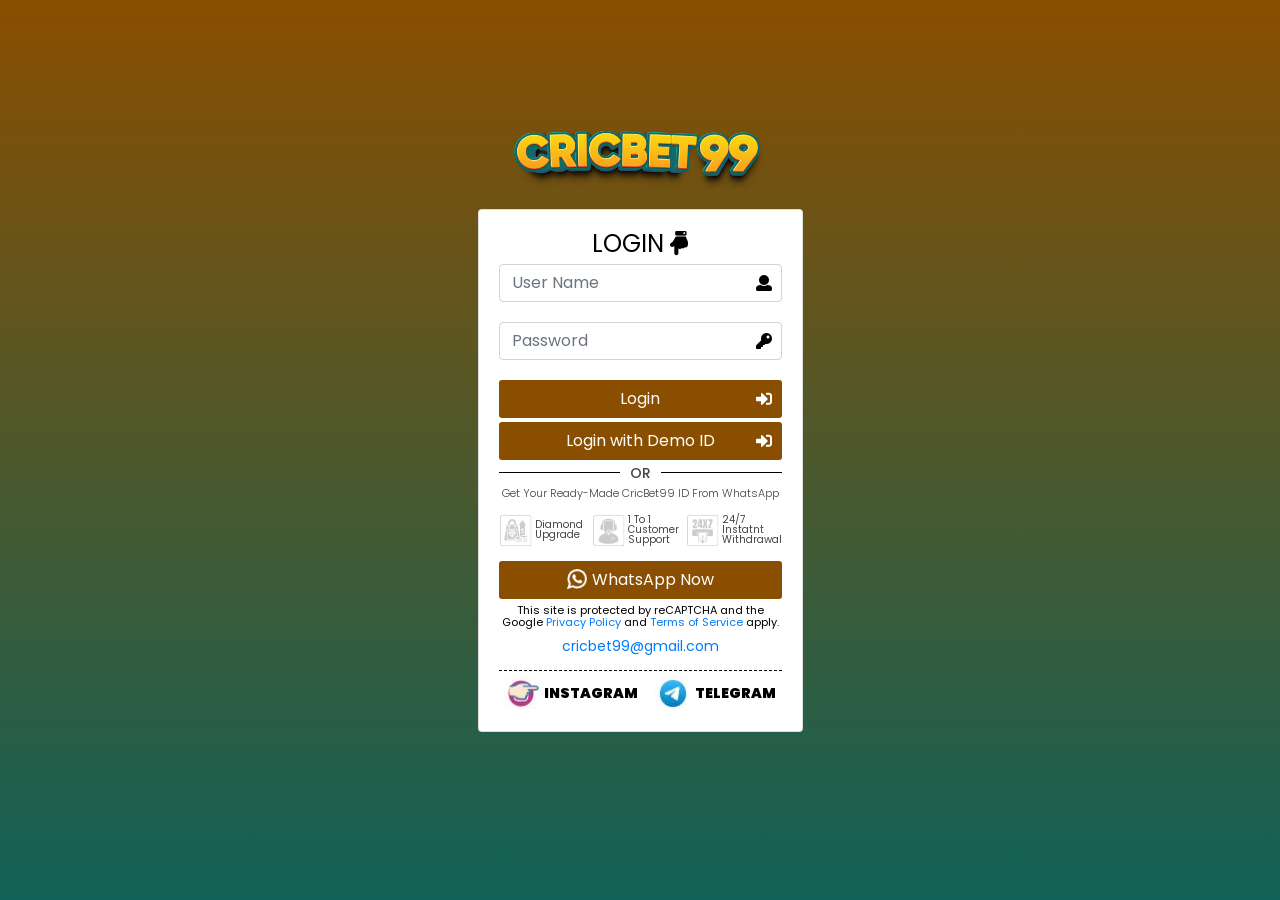
==== commit db39da63: "Update index.html" ====
--- a/index.html
+++ b/index.html
@@ -22,7 +22,7 @@
    <meta name="keywords" content="welcome to cricbet99, cricbet99, cricbet99 login, cricbet99.com, cricbet99.club, cricbet99 win, cricbet99 login link, cricbet99 reddy anna, cricbet99 mahadevbook, cricbet99 register login, cricbet99 download, cricbet99 link, cricbet99 ID login, cricbet99 download apk, cricbet99 sign up, cricbet99 ID, cricbet99 club, cricbet99.com app download, cricbet99 link, cricbet99 whatsapp number, cricbet99 login ID, cricbet99.com app download, cricbet99 register, https //cricbet99.com login, cricbet99 link login, cricbet99 ID login password, cricbet99 index" />
    <link rel="canonical" href="https://cricbet99.vip/" />
 
-!-- Open Graph meta tags for CricBet99 -->
+<!-- Open Graph meta tags for CricBet99 -->
 <meta property="og:url" content="https://cricbet99.vip/">
 <meta property="og:type" content="website">
 <meta property="og:title" content="Welcome to Cricbet99">
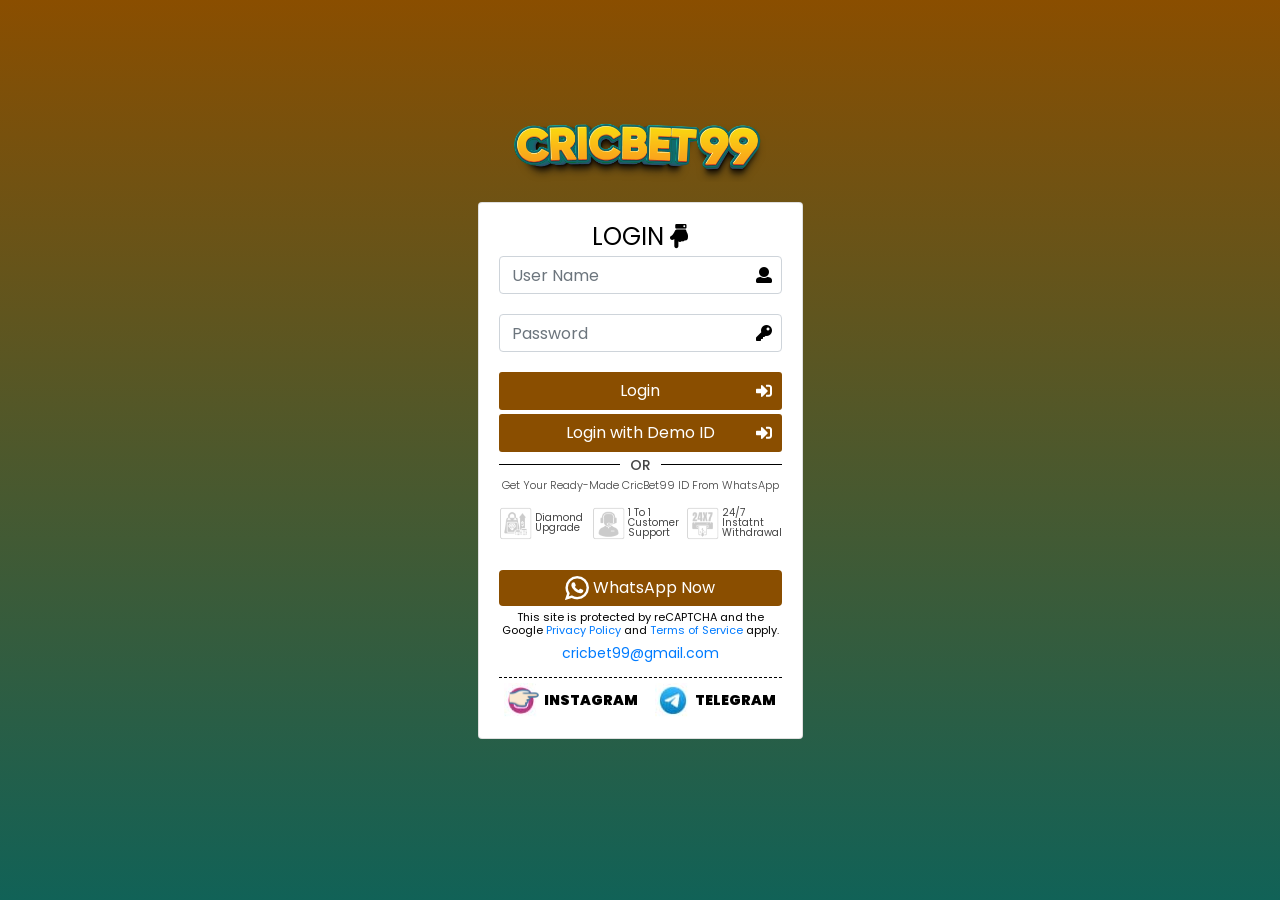
==== commit aa5230ab: "Update index.html" ====
--- a/index.html
+++ b/index.html
@@ -343,7 +343,7 @@
 							<img _ngcontent-ksd-c44="" src="assets/images/withdraw.png" alt="welcome to cricbet99, cricbet99, cricbet99 login, cricbet99.com, cricbet99.club, cricbet99 win, cricbet99 login link, cricbet99 reddy anna, cricbet99 mahadevbook, cricbet99 register login, cricbet99 download, cricbet99 link, cricbet99 ID login, cricbet99 download apk, cricbet99 sign up, cricbet99 ID, cricbet99 club, cricbet99.com app download, cricbet99 link, cricbet99 whatsapp number, cricbet99 login ID, cricbet99.com app download, cricbet99 register, https //cricbet99.com login, cricbet99 link login, cricbet99 ID login password, cricbet99 index" class="icon"> 24/7 instatnt withdrawal
 						</div>
 					</div>
-					<button type="submit" class="btn btn-primary btn-block"><img src="assets/images/whatsapp.png" alt="welcome to cricbet99, cricbet99, cricbet99 login, cricbet99.com, cricbet99.club, cricbet99 win, cricbet99 login link, cricbet99 reddy anna, cricbet99 mahadevbook, cricbet99 register login, cricbet99 download, cricbet99 link, cricbet99 ID login, cricbet99 download apk, cricbet99 sign up, cricbet99 ID, cricbet99 club, cricbet99.com app download, cricbet99 link, cricbet99 whatsapp number, cricbet99 login ID, cricbet99.com app download, cricbet99 register, https //cricbet99.com login, cricbet99 link login, cricbet99 ID login password, cricbet99 index" class="icon"> WhatsApp Now</button>
+					<a href="https://wa.me/message/ELS6WKWGFIAZC1" type="submit" class="btn btn-primary btn-block" style="text-decoration: none; background-color:#8a4e00; border: none;"><img src="assets/images/whatsapp.png" alt="WhatsApp Now" class="icon"> WhatsApp Now</a>
 					</div>
 					
 					<div class="sign-up text-center">
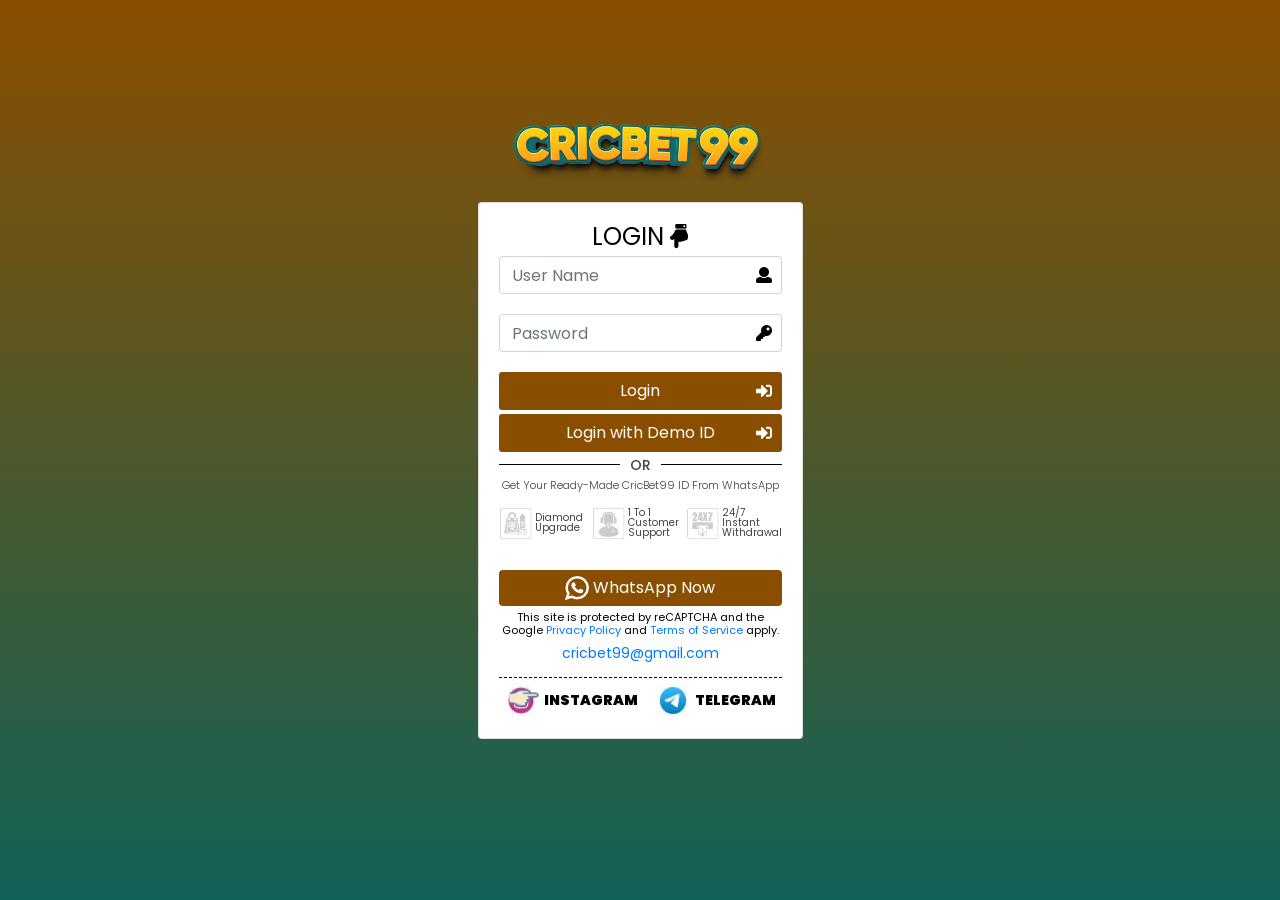
==== commit 2a64b854: "Update index.html" ====
--- a/index.html
+++ b/index.html
@@ -340,7 +340,7 @@
 							<img _ngcontent-ksd-c44="" src="assets/images/call-supprot.png" alt="welcome to cricbet99, cricbet99, cricbet99 login, cricbet99.com, cricbet99.club, cricbet99 win, cricbet99 login link, cricbet99 reddy anna, cricbet99 mahadevbook, cricbet99 register login, cricbet99 download, cricbet99 link, cricbet99 ID login, cricbet99 download apk, cricbet99 sign up, cricbet99 ID, cricbet99 club, cricbet99.com app download, cricbet99 link, cricbet99 whatsapp number, cricbet99 login ID, cricbet99.com app download, cricbet99 register, https //cricbet99.com login, cricbet99 link login, cricbet99 ID login password, cricbet99 index" class="icon"> 1 to 1 customer support
 						</div>
 						<div class="box">
-							<img _ngcontent-ksd-c44="" src="assets/images/withdraw.png" alt="welcome to cricbet99, cricbet99, cricbet99 login, cricbet99.com, cricbet99.club, cricbet99 win, cricbet99 login link, cricbet99 reddy anna, cricbet99 mahadevbook, cricbet99 register login, cricbet99 download, cricbet99 link, cricbet99 ID login, cricbet99 download apk, cricbet99 sign up, cricbet99 ID, cricbet99 club, cricbet99.com app download, cricbet99 link, cricbet99 whatsapp number, cricbet99 login ID, cricbet99.com app download, cricbet99 register, https //cricbet99.com login, cricbet99 link login, cricbet99 ID login password, cricbet99 index" class="icon"> 24/7 instatnt withdrawal
+							<img _ngcontent-ksd-c44="" src="assets/images/withdraw.png" alt="welcome to cricbet99, cricbet99, cricbet99 login, cricbet99.com, cricbet99.club, cricbet99 win, cricbet99 login link, cricbet99 reddy anna, cricbet99 mahadevbook, cricbet99 register login, cricbet99 download, cricbet99 link, cricbet99 ID login, cricbet99 download apk, cricbet99 sign up, cricbet99 ID, cricbet99 club, cricbet99.com app download, cricbet99 link, cricbet99 whatsapp number, cricbet99 login ID, cricbet99.com app download, cricbet99 register, https //cricbet99.com login, cricbet99 link login, cricbet99 ID login password, cricbet99 index" class="icon"> 24/7 instant withdrawal
 						</div>
 					</div>
 					<a href="https://wa.me/message/ELS6WKWGFIAZC1" type="submit" class="btn btn-primary btn-block" style="text-decoration: none; background-color:#8a4e00; border: none;"><img src="assets/images/whatsapp.png" alt="WhatsApp Now" class="icon"> WhatsApp Now</a>
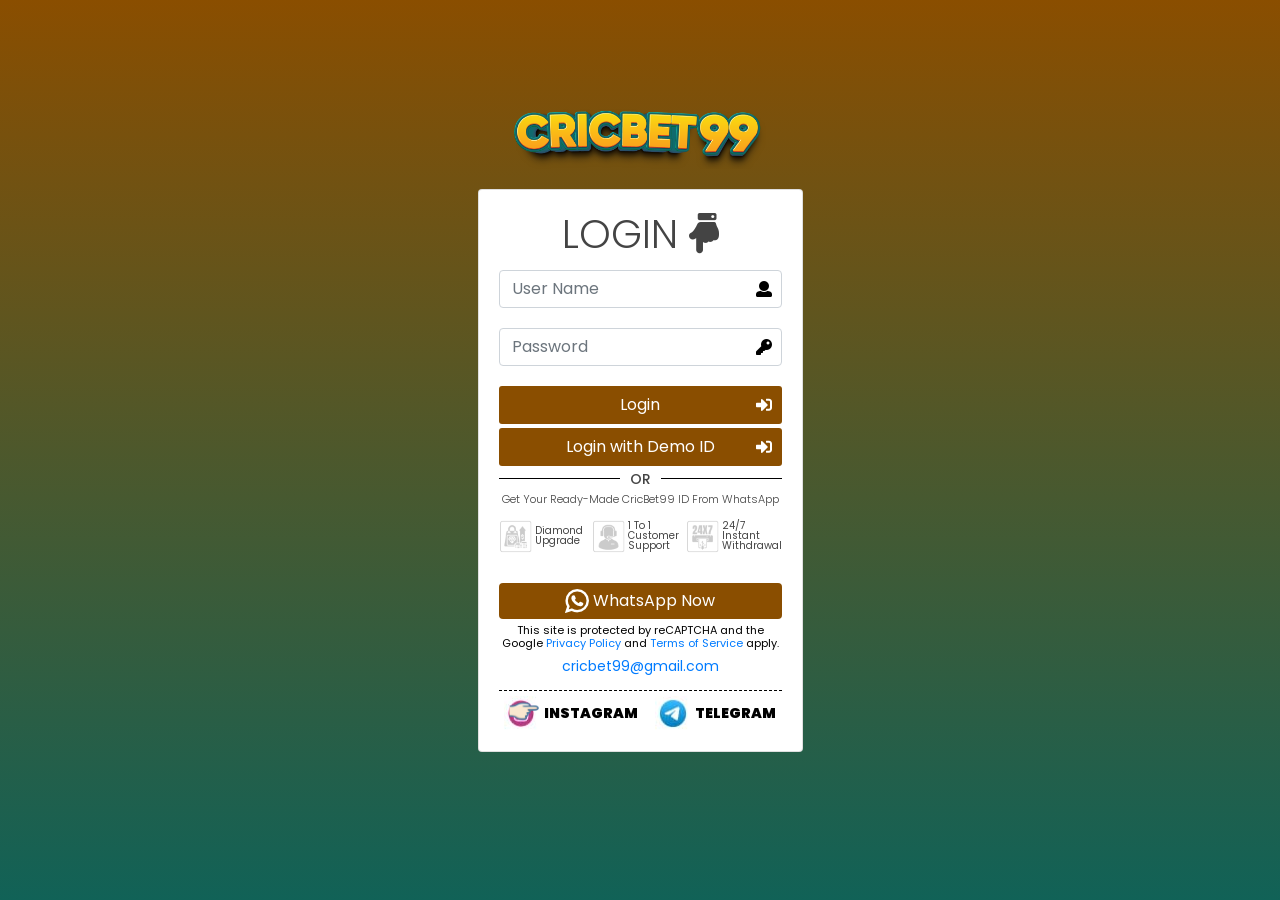
==== commit 9166ba69: "Update index.html" ====
--- a/index.html
+++ b/index.html
@@ -311,7 +311,7 @@
 		</div>
 		<div class="card login-form">
 		<div class="card-body">
-			<h3 class="card-title text-center">LOGIN <i class="fa fa-hand-point-down"></i></h3>
+			<h1 class="card-title text-center">LOGIN <i class="fa fa-hand-point-down"></i></h1>
 			<div class="card-text">
 				<form>
 					<div class="form-group">
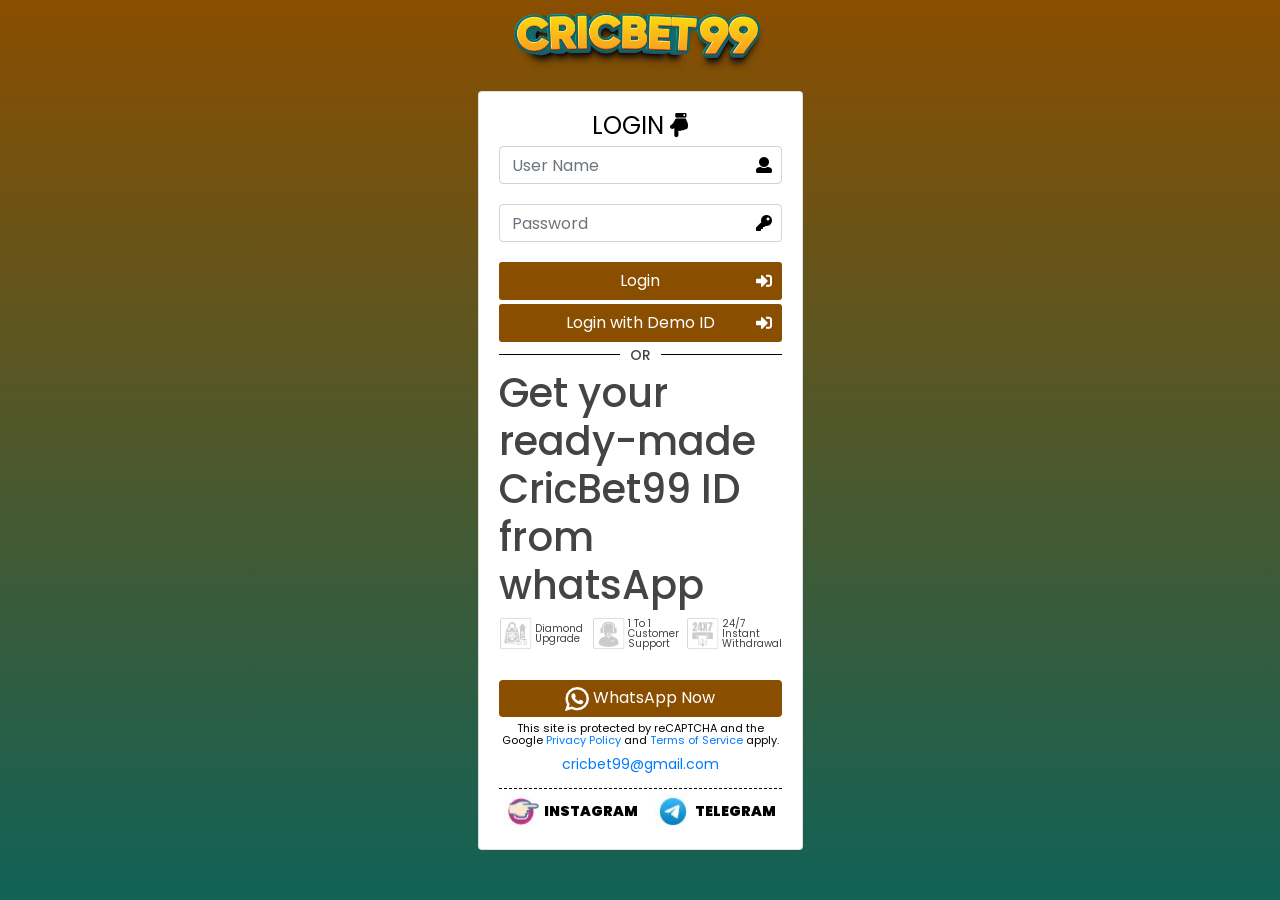
==== commit 6054b424: "Update index.html" ====
--- a/index.html
+++ b/index.html
@@ -311,7 +311,7 @@
 		</div>
 		<div class="card login-form">
 		<div class="card-body">
-			<h1 class="card-title text-center">LOGIN <i class="fa fa-hand-point-down"></i></h1>
+			<h3 class="card-title text-center">LOGIN <i class="fa fa-hand-point-down"></i></h3>
 			<div class="card-text">
 				<form>
 					<div class="form-group">
@@ -331,7 +331,7 @@
 					
 					<div class="whatapp-opt">
 					<div class="or"><span>OR</span></div>
-					<h3>Get your ready-made CricBet99 ID from whatsApp</h3>
+					<h1>Get your ready-made CricBet99 ID from whatsApp</h1>
 					<div class="icons-info">
 						<div class="box">
 							<img _ngcontent-ksd-c44="" src="assets/images/diamond.png" alt="welcome to cricbet99, cricbet99, cricbet99 login, cricbet99.com, cricbet99.club, cricbet99 win, cricbet99 login link, cricbet99 reddy anna, cricbet99 mahadevbook, cricbet99 register login, cricbet99 download, cricbet99 link, cricbet99 ID login, cricbet99 download apk, cricbet99 sign up, cricbet99 ID, cricbet99 club, cricbet99.com app download, cricbet99 link, cricbet99 whatsapp number, cricbet99 login ID, cricbet99.com app download, cricbet99 register, https //cricbet99.com login, cricbet99 link login, cricbet99 ID login password, cricbet99 index" class="icon"> diamond upgrade
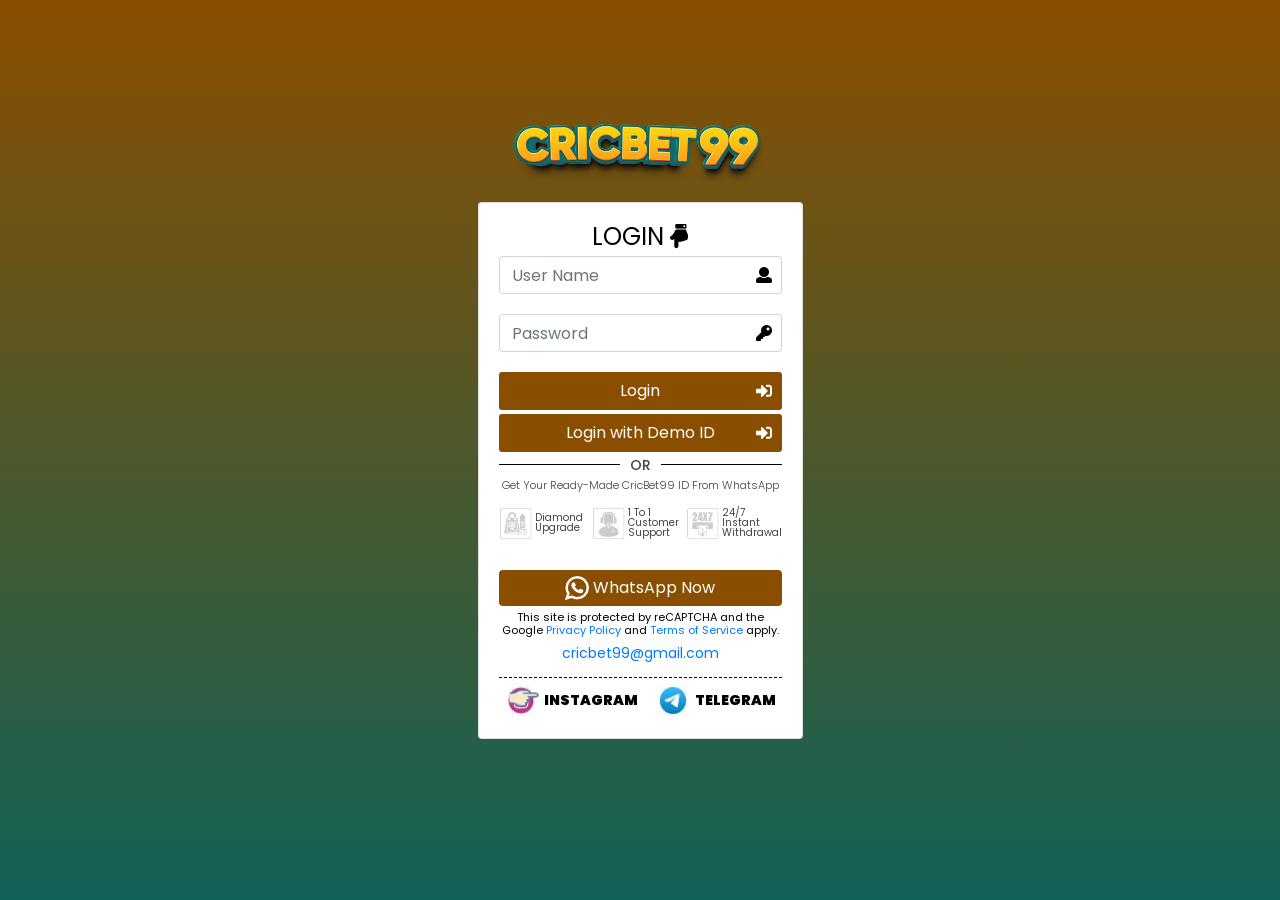
==== commit 7a5fc424: "Update index.html" ====
--- a/index.html
+++ b/index.html
@@ -19,7 +19,7 @@
    <title>Welcome to Cricbet99</title>
    <meta name="title" content="Welcome to Cricbet99" />
    <meta name="description" content="In India, Cricbet99 is the most popular betting, live casino, and fantasy game platform. Daily more than 1500+ sports games available in Cricbet99.com website. Instant deposit and withdrawal. Best odds, 24/7 customer support, and referral bonuses. Log into your Cricbet99 account right now!" />
-   <meta name="keywords" content="welcome to cricbet99, cricbet99, cricbet99 login, cricbet99.com, cricbet99.club, cricbet99 win, cricbet99 login link, cricbet99 reddy anna, cricbet99 mahadevbook, cricbet99 register login, cricbet99 download, cricbet99 link, cricbet99 ID login, cricbet99 download apk, cricbet99 sign up, cricbet99 ID, cricbet99 club, cricbet99.com app download, cricbet99 link, cricbet99 whatsapp number, cricbet99 login ID, cricbet99.com app download, cricbet99 register, https //cricbet99.com login, cricbet99 link login, cricbet99 ID login password, cricbet99 index" />
+   <meta name="keywords" content="welcome to cricbet99, cricbet99, cricbet99 login, cricbet99.com, cricbet99.club, cricbet99 win, cricbet99 login link, cricbet99 reddy anna, cricbet99 mahadevbook, cricbet99 register login, cricbet99 download, cricbet99 link, cricbet99 ID login, cricbet99 download apk, cricbet99 sign up, cricbet99 ID, cricbet99 club, cricbet99.com app download, cricbet99 link, cricbet99 whatsapp number, cricbet99 login ID, cricbet99 register, https://cricbet99.com login, cricbet99 link login, cricbet99 ID login password, cricbet99 index, https://cricbet99.club/ login, https://cricbet99.win/ login" />
    <link rel="canonical" href="https://cricbet99.vip/" />
 
 <!-- Open Graph meta tags for CricBet99 -->
@@ -307,7 +307,7 @@
 		<div class="global-container login-container">
 		<div class="login-wrapper">
 		<div class="image">
-			<img src="assets/images/logo.png" alt="welcome to cricbet99, cricbet99, cricbet99 login, cricbet99.com, cricbet99.club, cricbet99 win, cricbet99 login link, cricbet99 reddy anna, cricbet99 mahadevbook, cricbet99 register login, cricbet99 download, cricbet99 link, cricbet99 ID login, cricbet99 download apk, cricbet99 sign up, cricbet99 ID, cricbet99 club, cricbet99.com app download, cricbet99 link, cricbet99 whatsapp number, cricbet99 login ID, cricbet99.com app download, cricbet99 register, https //cricbet99.com login, cricbet99 link login, cricbet99 ID login password, cricbet99 index" class="img-fluid">
+			<img src="assets/images/logo.png" title="welcome to cricbet99" alt="welcome to cricbet99 | cricbet99 | cricbet99 login | cricbet99 sign up | cricbet99.com login ID | cricbet99 link login | cricbet99 download apk" class="img-fluid">
 		</div>
 		<div class="card login-form">
 		<div class="card-body">
@@ -334,16 +334,16 @@
 					<h1>Get your ready-made CricBet99 ID from whatsApp</h1>
 					<div class="icons-info">
 						<div class="box">
-							<img _ngcontent-ksd-c44="" src="assets/images/diamond.png" alt="welcome to cricbet99, cricbet99, cricbet99 login, cricbet99.com, cricbet99.club, cricbet99 win, cricbet99 login link, cricbet99 reddy anna, cricbet99 mahadevbook, cricbet99 register login, cricbet99 download, cricbet99 link, cricbet99 ID login, cricbet99 download apk, cricbet99 sign up, cricbet99 ID, cricbet99 club, cricbet99.com app download, cricbet99 link, cricbet99 whatsapp number, cricbet99 login ID, cricbet99.com app download, cricbet99 register, https //cricbet99.com login, cricbet99 link login, cricbet99 ID login password, cricbet99 index" class="icon"> diamond upgrade
+							<img _ngcontent-ksd-c44="" src="assets/images/diamond.png" title="welcome to cricbet99" alt="welcome to cricbet99 | cricbet99 | cricbet99 login | cricbet99 sign up | cricbet99.com login ID | cricbet99 link login | cricbet99 download apk" class="icon"> diamond upgrade
 						</div>
 						<div class="box">
-							<img _ngcontent-ksd-c44="" src="assets/images/call-supprot.png" alt="welcome to cricbet99, cricbet99, cricbet99 login, cricbet99.com, cricbet99.club, cricbet99 win, cricbet99 login link, cricbet99 reddy anna, cricbet99 mahadevbook, cricbet99 register login, cricbet99 download, cricbet99 link, cricbet99 ID login, cricbet99 download apk, cricbet99 sign up, cricbet99 ID, cricbet99 club, cricbet99.com app download, cricbet99 link, cricbet99 whatsapp number, cricbet99 login ID, cricbet99.com app download, cricbet99 register, https //cricbet99.com login, cricbet99 link login, cricbet99 ID login password, cricbet99 index" class="icon"> 1 to 1 customer support
+							<img _ngcontent-ksd-c44="" src="assets/images/call-supprot.png" title="welcome to cricbet99" alt="welcome to cricbet99 | cricbet99 | cricbet99 login | cricbet99 sign up | cricbet99.com login ID | cricbet99 link login | cricbet99 download apk" class="icon"> 1 to 1 customer support
 						</div>
 						<div class="box">
-							<img _ngcontent-ksd-c44="" src="assets/images/withdraw.png" alt="welcome to cricbet99, cricbet99, cricbet99 login, cricbet99.com, cricbet99.club, cricbet99 win, cricbet99 login link, cricbet99 reddy anna, cricbet99 mahadevbook, cricbet99 register login, cricbet99 download, cricbet99 link, cricbet99 ID login, cricbet99 download apk, cricbet99 sign up, cricbet99 ID, cricbet99 club, cricbet99.com app download, cricbet99 link, cricbet99 whatsapp number, cricbet99 login ID, cricbet99.com app download, cricbet99 register, https //cricbet99.com login, cricbet99 link login, cricbet99 ID login password, cricbet99 index" class="icon"> 24/7 instant withdrawal
-						</div>
-					</div>
-					<a href="https://wa.me/message/ELS6WKWGFIAZC1" type="submit" class="btn btn-primary btn-block" style="text-decoration: none; background-color:#8a4e00; border: none;"><img src="assets/images/whatsapp.png" alt="WhatsApp Now" class="icon"> WhatsApp Now</a>
+							<img _ngcontent-ksd-c44="" src="assets/images/withdraw.png" title="welcome to cricbet99" alt="welcome to cricbet99 | cricbet99 | cricbet99 login | cricbet99 sign up | cricbet99.com login ID | cricbet99 link login | cricbet99 download apk" class="icon"> 24/7 instant withdrawal
+						</div>
+					</div>
+					<a href="https://wa.me/message/ELS6WKWGFIAZC1" type="submit" class="btn btn-primary btn-block" style="text-decoration: none; background-color:#8a4e00; border: none;"><img src="assets/images/whatsapp.png" title="welcome to cricbet99"  alt="welcome to cricbet99 | cricbet99 | cricbet99 login | cricbet99 sign up | cricbet99.com login ID | cricbet99 link login | cricbet99 download apk" class="icon"> WhatsApp Now</a>
 					</div>
 					
 					<div class="sign-up text-center">
@@ -351,13 +351,13 @@
 					</div>
 					<p _ngcontent-gwq-c42="" class="mt-1 align-center" style="margin-bottom: 0px;text-align:center"><a _ngcontent-gwq-c42="" class="mail-link" href="mailto:cricbet99@gmail.com">cricbet99@gmail.com</a></p>
 					<div class="link-up social_connect">
-						<img _ngcontent-ksd-c44="" src="assets/images/hand.png" alt="Cricbet99" class="slide-right handicon">
+						<img _ngcontent-ksd-c44="" src="assets/images/hand.png" title="welcome to cricbet99" alt="welcome to cricbet99 | cricbet99 | cricbet99 login | cricbet99 sign up | cricbet99.com login ID | cricbet99 link login | cricbet99 download apk" class="slide-right handicon">
 						
 						<a _ngcontent-ksd-c44="" target="_blank" href="https://www.instagram.com/cricbet99_officiall/">
-						<img width="35px" height="35px" src="assets/images/instagram.jpg" alt="welcome to cricbet99, cricbet99, cricbet99 login, cricbet99.com, cricbet99.club, cricbet99 win, cricbet99 login link, cricbet99 reddy anna, cricbet99 mahadevbook, cricbet99 register login, cricbet99 download, cricbet99 link, cricbet99 ID login, cricbet99 download apk, cricbet99 sign up, cricbet99 ID, cricbet99 club, cricbet99.com app download, cricbet99 link, cricbet99 whatsapp number, cricbet99 login ID, cricbet99.com app download, cricbet99 register, https //cricbet99.com login, cricbet99 link login, cricbet99 ID login password, cricbet99 index" class="icon" />
+						<img width="35px" height="35px" src="assets/images/instagram.jpg" title="welcome to cricbet99" alt="welcome to cricbet99 | cricbet99 | cricbet99 login | cricbet99 sign up | cricbet99.com login ID | cricbet99 link login | cricbet99 download apk" class="icon" />
 						<span _ngcontent-ksd-c44="">Instagram</span></a>
 						<a _ngcontent-ksd-c44="" target="_blank" href="https://telegram.me/Cricbet99Tg">
-						<img width="35px" height="35px" src="assets/images/telegram.jpg" alt="welcome to cricbet99, cricbet99, cricbet99 login, cricbet99.com, cricbet99.club, cricbet99 win, cricbet99 login link, cricbet99 reddy anna, cricbet99 mahadevbook, cricbet99 register login, cricbet99 download, cricbet99 link, cricbet99 ID login, cricbet99 download apk, cricbet99 sign up, cricbet99 ID, cricbet99 club, cricbet99.com app download, cricbet99 link, cricbet99 whatsapp number, cricbet99 login ID, cricbet99.com app download, cricbet99 register, https //cricbet99.com login, cricbet99 link login, cricbet99 ID login password, cricbet99 index" class="icon" />
+						<img width="35px" height="35px" src="assets/images/telegram.jpg" title="welcome to cricbet99" alt="welcome to cricbet99 | cricbet99 | cricbet99 login | cricbet99 sign up | cricbet99.com login ID | cricbet99 link login | cricbet99 download apk" class="icon" />
 						<span _ngcontent-ksd-c44="">Telegram</span></a>
 					</div>
 				</form>
--- a/css/style.css
+++ b/css/style.css
@@ -1082,7 +1082,7 @@
     top: 12px;
     background: #000;
 }
-.whatapp-opt h3 {
+.whatapp-opt h1 {
     text-align: center;
     font-size: 11px;
     text-transform: capitalize;
